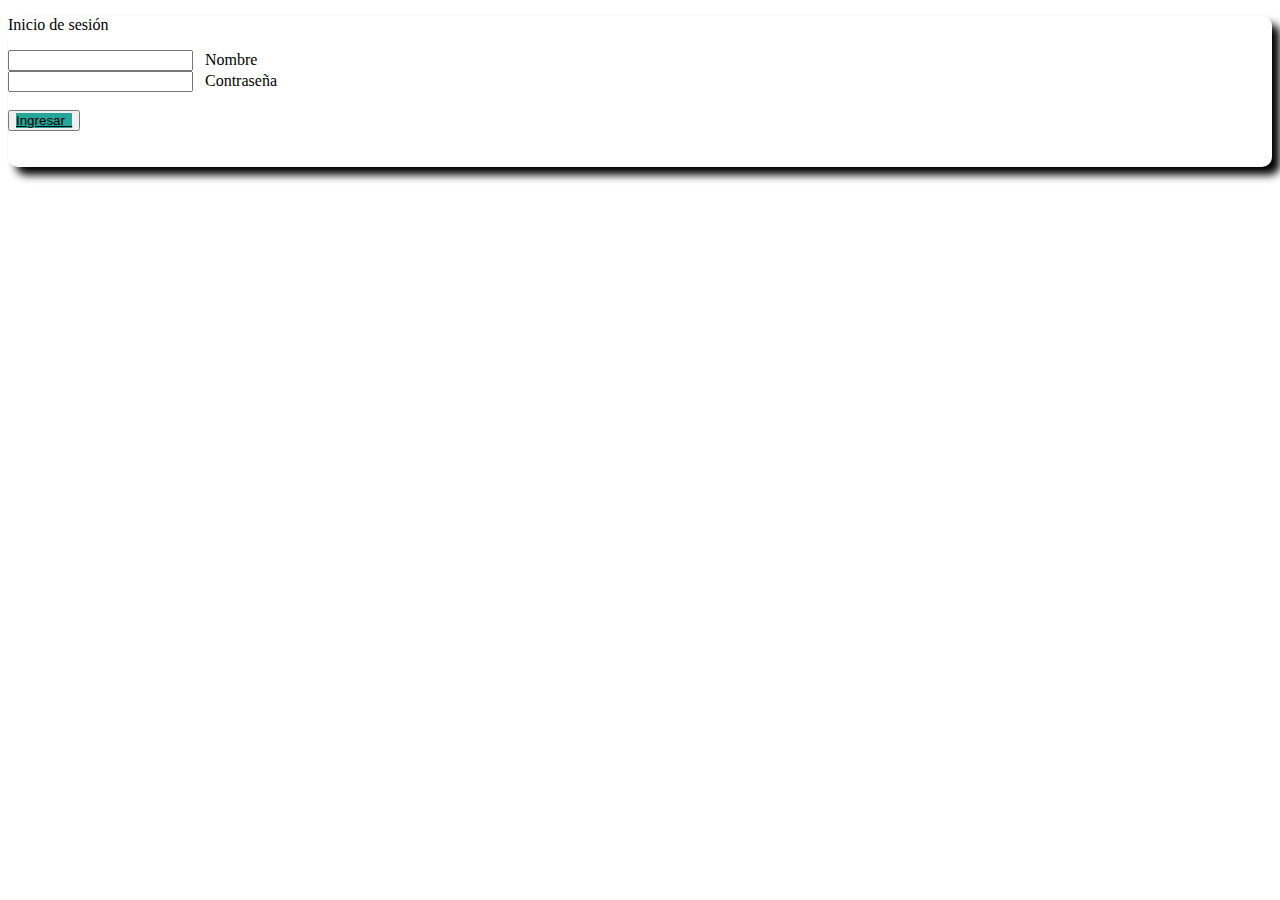
==== index.html @ 171d0eb5 "inicio de aurelis 2.0" ====
<!doctype html>
<html lang="es">
  <head>
    <meta charset="utf-8">
    <title>Inicio</title>
    <meta name="description" content="">
    <meta name="viewport" content="width=device-width, initial-scale=1.0">
    <!-- CSS PERSONALIZADO -->
    <link rel="stylesheet" href="css/style.css">
    <!-- Materialize CSS -->
	  <link rel="stylesheet" href="css/materialize.min.css">
     <!-- Material Design Iconic Font CSS -->
	  <link rel="stylesheet" href="css/material-design-iconic-font.min.css">
  </head>
  <body class="font-cover" id="login">

    <div class="header">
    </div>

    <div class="container">
      <div class="container-login center-align " style="border-radius: 10px; box-shadow: 8px 8px 8px black;">
          <div style="margin:15px 0;">
              <i class="zmdi zmdi-account-circle zmdi-hc-5x"></i>
              <p>Inicio de sesión</p>
          </div>
          <form ng-submit="submit()" novalidate>
              <div class="input-field">
                  <input ng-model="username" id="UserName" type="text" class="validate" value="">
                  <label for="UserName"><i class="zmdi zmdi-account"></i>&nbsp; Nombre</label>
              </div>
              <div class="input-field col s12">
                  <input ng-model="password" id="Password" type="password" class="validate" value="">
                  <label for="Password"><i class="zmdi zmdi-lock"></i>&nbsp; Contraseña</label>
              </div>
          
          <br>
          <button class="btn btn-primary waves-effect waves-light"> 
            <a id="login" href="vistas/aurelis.html" style="background: #26a69a; color: black;">Ingresar &nbsp; 
              <i class="zmdi zmdi-mail-send"></i>
            </a>
          </button>
          </form>
          <br><br>

    </div>

    <div class="footer">
    </div>

</body>
</html>
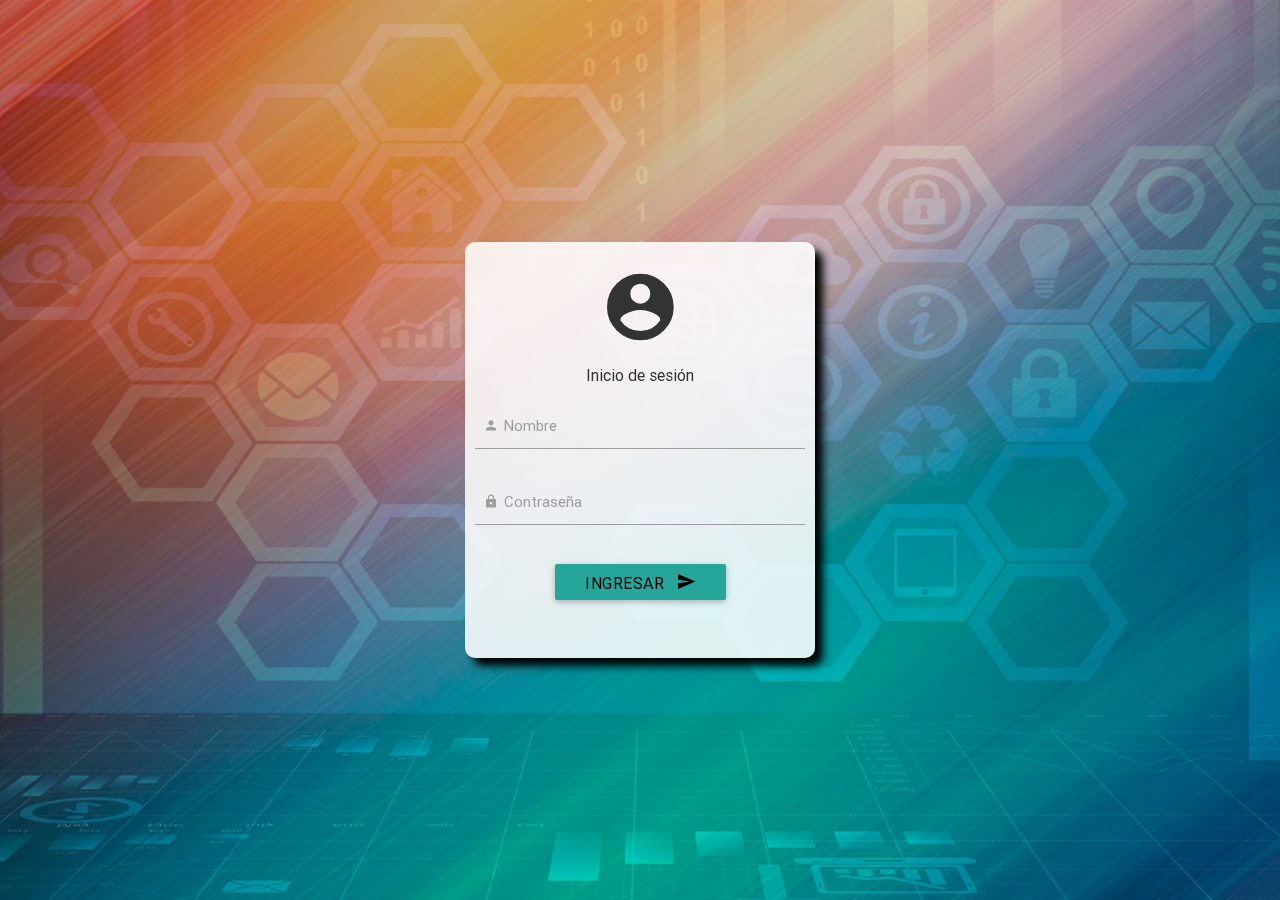
==== commit bafb081c: "anexo de css de materialize, material desing y style (index.html)" ====
--- a/index.html
+++ b/index.html
@@ -1,6 +1,6 @@
 <!doctype html>
 <html lang="es">
-  <head>
+<head>
     <meta charset="utf-8">
     <title>Inicio</title>
     <meta name="description" content="">
@@ -8,11 +8,11 @@
     <!-- CSS PERSONALIZADO -->
     <link rel="stylesheet" href="css/style.css">
     <!-- Materialize CSS -->
-	  <link rel="stylesheet" href="css/materialize.min.css">
-     <!-- Material Design Iconic Font CSS -->
-	  <link rel="stylesheet" href="css/material-design-iconic-font.min.css">
-  </head>
-  <body class="font-cover" id="login">
+    <link rel="stylesheet" href="css/materialize.min.css">
+    <!-- Material Design Iconic Font CSS -->
+    <link rel="stylesheet" href="css/material-design-iconic-font.min.css">
+</head>
+  <body class="font-cover" id="login" style="background-image: url('img/MaterialFontLogin.jpg')">
 
     <div class="header">
     </div>
@@ -23,13 +23,13 @@
               <i class="zmdi zmdi-account-circle zmdi-hc-5x"></i>
               <p>Inicio de sesión</p>
           </div>
-          <form ng-submit="submit()" novalidate>
+          <form submit="submit()" novalidate>
               <div class="input-field">
-                  <input ng-model="username" id="UserName" type="text" class="validate" value="">
+                  <input id="UserName" type="text" class="validate" value="">
                   <label for="UserName"><i class="zmdi zmdi-account"></i>&nbsp; Nombre</label>
               </div>
               <div class="input-field col s12">
-                  <input ng-model="password" id="Password" type="password" class="validate" value="">
+                  <input id="Password" type="password" class="validate" value="">
                   <label for="Password"><i class="zmdi zmdi-lock"></i>&nbsp; Contraseña</label>
               </div>
           
--- a/css/style.css
+++ b/css/style.css
@@ -0,0 +1,705 @@
+/*///////////////////////// Estilos generales /////////////////////////*/
+
+body, html{
+	margin: 0;
+	padding: 0;
+	position: relative;
+	font-size: 16px;
+    width: 100%;
+    height: 100%;
+   /* color: #333;*/
+}
+.alinear-buttons{
+    display: inherit;
+}
+
+.full-width{
+    margin: 0;
+    padding: 0;
+    width: 100%;
+}
+.center-box{
+    margin:0 auto;
+}
+.font-cover{
+    background-size: cover;
+    background-repeat: no-repeat;
+    background-attachment: fixed;
+    background-position: center center;
+    background-color: #F5F5F5;
+}
+/*====== Backgrouns color*/
+.bg-primary {
+    background-color: #2e6da4 !important;
+}
+.bg-success {
+    background-color: #3f903f !important;
+}
+.bg-danger {
+    background-color: #d9534f !important;
+}
+.bg-info {
+    background-color: #5bc0de !important;
+}
+.NavLateral,
+.ContentPage{
+    position: absolute;
+    top: 0;
+    height: 100%;
+}
+/*====== Navegación lateral*/
+.NavLateral{
+    left: 0;
+    width: 20%;
+    height: 95%;
+}
+.NavLateral-content{
+    height: 100%;
+    position: absolute;
+    z-index: 10;
+    background-color: rgb(33,33,33);
+    color: #C7C5C7;
+}
+.NavLateral-title{
+    height: 50px;
+    line-height: 50px;
+    color: #fff;
+    background-color: rgb(255, 69, 0);
+	text-shadow: 1px 2px #999;
+    font-size: 20px;
+}
+.NavLateral-title-btn{
+    opacity: 0;
+}
+.NavLateral-logo{
+    padding: 40px 0;
+    color: #fff;
+    background-color: rgb(38,50,56);
+}
+.NavLateral-logo img{
+    width: 55%;
+    height: auto;
+    display: block;
+    border-radius: 50%;
+    margin-bottom: 10px;
+    border: 3px solid rgb(255, 215, 0);
+}
+.NavLateralDivider{
+    height: 0 !important;
+    width: 100% !important;
+    background-color: transparent;
+    border: none;
+    border-top: 1px solid rgba(0,0,0,0.9);
+    border-bottom:1px solid rgba(255,255,255,0.08);
+    margin: 0 auto !important;
+}
+.NavLateral-Nav ul li{
+    height: auto;
+    margin: 0;
+    padding: 0;
+}
+.NavLateral-Nav ul li a{
+    height: 40px;
+    line-height: 38px;
+    width: 100%;
+    font-size: 15px;
+    padding-left: 9px;
+    display: block;
+    color: #C7C5C7;
+    transition: all .3s ease-in-out;
+}
+.NavLateral-Nav ul li a i{
+    font-size: 18px;
+}
+.NavLateral-Nav ul li a:hover{
+    color: #FFF;
+    background-color: rgb(45,45,45);
+}
+.NavLateral-CaretDown{
+    float: right;
+    line-height: 45px;
+    margin-right: 9px;
+    font-size: 20px !important;
+}
+.NavLateral-CaretDownRotate{
+    transform: rotate(-180deg);
+}
+.NavLateral-Nav > ul > li > ul{
+    background-color: rgb(38,50,56);
+    display: none;
+}
+.NavLateral-Nav > ul > li > ul > li > a{
+    padding-left: 19px;
+}
+/*====== Contenido de página*/
+.ContentPage{
+    right: 0%;
+    width: 80%;
+    background-color: #fff;
+}
+.ContentPage-Nav{
+    height: 50px;
+    background-color: rgb(33,33,33);
+    position: relative;
+}
+.ContentPage-Nav ul{
+    height: 50px;
+    padding-right: 9px;
+    position: relative;
+}
+.ContentPage-Nav ul li{
+    height: 50px;
+    float: right;
+    min-width: 50px;
+    color: #C7C5C7;
+    position: relative;
+    line-height: 50px;
+}
+.ContentPage-Nav ul li a{
+    height: 50px;
+    width: 50px;
+    line-height: 50px;
+    display: block;
+    text-align: center;
+    color: #C7C5C7;
+    font-size: 25px;
+    position: relative;
+}
+.ContentPage-Nav ul li a:hover{
+    color: #FFF;
+}
+.ContentPage-Nav ul li a:active,
+.ContentPage-Nav ul li a:focus{
+    outline: none;
+}
+.ContentPage-Nav ul li figure{
+    margin: 0;
+    padding: 0 5px;
+}
+.ContentPage-Nav ul li figure img{
+    width: 40px;
+    height: 40px;
+    margin-top: 5px;
+}
+.ContentPage-Nav-indicator{
+    position: absolute;
+    top: 6px;
+    right: 8px;
+    font-size: 11px;
+    text-align: center;
+    width: 17px;
+    height: 17px;
+    line-height: 17px;
+    border-radius: 50%;
+    color: #fff;
+    border: 1px solid rgb(33,33,33);
+}
+.btn-MobileMenu{
+    float: left !important;
+    pointer-events: none;
+    opacity: 0;
+}
+/*====== Area de notificacion*/
+.NotificationArea{
+    position: fixed;
+    background-color: #fff;
+    height: 100%;
+    width: 300px;
+    top: 0;
+    right: -300px;
+    z-index: 999;
+    transition: all .3s ease-in-out;
+}
+.NotificationArea-title{
+    height: 40px;
+    line-height: 40px;
+    border-bottom: 1px solid #E1E1E1;
+}
+.NotificationArea-title i{
+    position: absolute;
+    top: 0;
+    right: 0;
+    height: 40px;
+    width: 40px;
+    line-height: 40px;
+    font-size: 25px;
+    cursor: pointer;
+}
+.Notification,
+.Notification-icon,
+.Notification-text{
+    margin: 0;
+    padding: 0;
+    height: 84px;
+}
+.Notification{
+    position: relative;
+    display: block;
+    width: 100%;
+    border-top: 1px solid #f3f3f3;
+    color: #2b2b2c;
+    font-size: 14px;
+}
+.Notification small{
+    color: #BDBDBD;
+}
+.Notification-icon,
+.Notification-text{
+    position: absolute;
+    top: 0;
+}
+.Notification-icon{
+    width: 70px;
+    left: 0;
+}
+.Notification-icon i{
+    height: 50px;
+    width: 50px;
+    line-height: 50px;
+    margin-left: 10px;
+    margin-top: 17px;
+    text-align: center;
+    font-size: 20px;
+    color: #fff;
+    background-color: #D9534F;
+    border-radius: 50%;
+}
+.Notification-icon i.info{
+    background-color: #5BC0DE;
+}
+.Notification-icon i.info{
+    background-color: #5BC0DE;
+}
+.Notification-text{
+    width: 230px;
+    right: 0;
+}
+.NotificationArea-show{
+    right: 0;
+}
+/*====== Pie de página*/
+.footer-MaterialDark{
+    background-color: #263238;
+    padding-top: 12px;
+    margin-top: 0px;
+    color: #fff;
+}
+.footer-copyright{
+    height: 50px;
+    line-height: 50px;
+    font-weight: 300;
+
+}
+/*///////////////////////// Estilos login.html /////////////////////////*/
+#login{
+    background-image: url(../assets/img/MaterialFontLogin.jpg);
+}
+
+#fondo2{
+	background-image: url(../assets/img/fondo_2.jpeg);
+}
+.container-login{
+    margin: 0;
+    padding: 10px;
+    width: 350px;
+    background-color: rgba(255,255,255,.87);
+    border-radius: 4px;
+    position: fixed;
+    top: 50%;
+    left: 50%;
+    transform: translate(-50%,-50%);
+    color: #333;
+        /*height: 39%;*/
+}
+.container-login label{
+    color: #333;
+}
+/*///////////////////////// Estilos home.html /////////////////////////*/
+/*====== Tile*/
+.tile,
+.tile-icon,
+.tile-caption,
+.tile-link{
+    margin: 0;
+    padding: 0;
+}
+.tile-icon,
+.tile-caption{
+    height: 110px;
+    position: absolute;
+    top: 0;
+    color: #7683CA;
+}
+.tile{
+    margin: 5px;
+    display: inline-block;
+    width: 300px;
+    height: 150px;
+    background-color: #fff;
+    border: 1px solid rgba(63,81,181,.3);
+    position: relative;
+}
+.tile-icon{
+    left: 0;
+    width: 100px;
+}
+.tile-icon i{
+    height: 100%;
+    width: 110px;
+    line-height: 110px;
+    font-size: 50px;
+}
+.tile-caption{
+    right: 0;
+    width: 200px;
+}
+.tile-caption span{
+    height: 60px;
+    width: 100%;
+    display: block;
+    line-height: 60px;
+    font-size: 35px;
+}
+.tile-caption p{
+    height: 50px;
+    margin: 0;
+    padding: 0;
+}
+.tile-link{
+    color: #fff;
+    background-color: #3F51B5;
+    bottom: 0;
+    left: 0;
+    position: absolute;
+    height: 40px;
+    line-height: 40px;
+    width: 100%;
+    transition: all .3s ease-in-out;
+}
+.tile-link:active,
+.tile-link:focus{
+    outline: none;
+}
+/*====== Timeline*/
+.timeline {
+    position: relative;
+    padding: 20px 0 20px;
+    list-style: none;
+}
+.timeline:before {
+    content: " ";
+    position: absolute;
+    top: 0;
+    bottom: 0;
+    left: 50%;
+    width: 3px;
+    margin-left: -1.5px;
+    background-color: #4DCCC3;
+}
+.timeline > li {
+    position: relative;
+    margin-bottom: 20px;
+}
+.timeline > li:before,
+.timeline > li:after {
+    content: " ";
+    display: table;
+}
+.timeline > li:after {
+    clear: both;
+}
+.timeline > li:before,
+.timeline > li:after {
+    content: " ";
+    display: table;
+}
+.timeline > li:after {
+    clear: both;
+}
+.timeline > li > .timeline-panel {
+    float: left;
+    position: relative;
+    background-color: #fff;
+    width: 44%;
+    padding: 20px;
+    border: 1px solid #d4d4d4;
+    border-radius: 2px;
+    -webkit-box-shadow: 0 1px 6px rgba(0,0,0,0.175);
+    box-shadow: 0 1px 6px rgba(0,0,0,0.175);
+}
+.timeline > li > .timeline-panel:before {
+    content: " ";
+    display: inline-block;
+    position: absolute;
+    top: 26px;
+    right: -15px;
+    border-top: 15px solid transparent;
+    border-right: 0 solid #ccc;
+    border-bottom: 15px solid transparent;
+    border-left: 15px solid #ccc;
+}
+.timeline > li > .timeline-panel:after {
+    content: " ";
+    display: inline-block;
+    position: absolute;
+    top: 27px;
+    right: -14px;
+    border-top: 14px solid transparent;
+    border-right: 0 solid #fff;
+    border-bottom: 14px solid transparent;
+    border-left: 14px solid #fff;
+}
+.timeline > li > .timeline-badge {
+    z-index: 10;
+    position: absolute;
+    top: 16px;
+    left: 50%;
+    width: 50px;
+    height: 50px;
+    margin-left: -25px;
+    border-radius: 50% 50% 50% 50%;
+    text-align: center;
+    font-size: 1.4em;
+    line-height: 50px;
+    color: #fff;
+    background-color: #999999;
+}
+.timeline > li.timeline-inverted > .timeline-panel {
+    float: right;
+}
+.timeline > li.timeline-inverted > .timeline-panel:before {
+    right: auto;
+    left: -15px;
+    border-right-width: 15px;
+    border-left-width: 0;
+}
+.timeline > li.timeline-inverted > .timeline-panel:after {
+    right: auto;
+    left: -14px;
+    border-right-width: 14px;
+    border-left-width: 0;
+}
+.timeline-title {
+    margin-top: 0;
+    color: inherit;
+}
+.timeline-body > p,
+.timeline-body > ul {
+    margin-bottom: 0;
+}
+.timeline-body > p + p {
+    margin-top: 5px;
+}
+/*///////////////////////// MediaQueries /////////////////////////*/
+@media (max-height: 617px){
+/*    .NavLateral {
+        left: 0;
+        width: 20%;
+        height: 96.5% !important;
+    }*/
+}
+
+@media (max-height: 726px){
+/*    .NavLateral {
+        left: 0;
+        width: 20%;
+        height: 97.5% !important;
+    }*/
+}
+
+@media (max-width: 768px){
+/*    .NavLateral {
+        left: 0;
+        width: 20%;
+        height: 92% !important;
+    }*/
+}
+
+@media (max-width: 767px){
+    /*===Timeline*/
+
+/*    tr.active > th{
+        border-radius: 0px;
+    }
+     ul.timeline:before {
+        left: 40px;
+    }
+    ul.timeline > li > .timeline-panel {
+        width: calc(100% - 90px);
+        width: -moz-calc(100% - 90px);
+        width: -webkit-calc(100% - 90px);
+    }
+    ul.timeline > li > .timeline-badge {
+        top: 16px;
+        left: 15px;
+        margin-left: 0;
+    }
+    ul.timeline > li > .timeline-panel {
+        float: right;
+    }
+    ul.timeline > li > .timeline-panel:before {
+        right: auto;
+        left: -15px;
+        border-right-width: 15px;
+        border-left-width: 0;
+    }
+    ul.timeline > li > .timeline-panel:after {
+        right: auto;
+        left: -14px;
+        border-right-width: 14px;
+        border-left-width: 0;
+    }*/
+    /*===Generales*/
+/*    .container-login{
+        width: 300px;
+    }
+    .NavLateral{
+        width: 100%;
+        height: 100%;
+        position: fixed;
+        z-index: 1000;
+        pointer-events: none;
+        opacity: 0;
+    }
+    .NavLateral-title-btn{
+        opacity: 1;
+        cursor: pointer;
+        line-height: 50px;
+        height: 50px;
+        width: 50px;
+        font-size: 25px;
+        position: absolute;
+        top: 0;
+        left: 0;
+    }
+    .NavLateral-FontMenu{
+        height: 100%;
+        position: absolute;
+        z-index: 7;
+        background-color: rgba(0,0,0,0.5);
+    }
+    .NavLateral-content{
+        width: 320px;
+        position: absolute;
+        z-index: 9;
+        top: 0;
+        left: 0;
+    }
+    .ContentPage{
+        width: 100%;
+    }
+    .ContentPage-Nav ul li{
+        min-width: 40px;
+    }
+    .ContentPage-Nav ul li a{
+        width: 40px;
+    }
+    .btn-MobileMenu{
+        pointer-events: auto;
+        opacity: 1;
+    }
+    .Show-menu{
+        pointer-events: auto !important;
+        opacity: 1 !important;
+    }*/
+}
+
+@media (min-width: 768px) and (max-width: 991px) {
+/*    .NavLateral{
+        width: 30%;
+    }
+    .ContentPage{
+        width: 70%;
+    }*/
+}
+
+@media (min-width: 992px) and (max-width: 1199px) {
+/*    .NavLateral{
+        width: 25%;
+    }
+    .ContentPage{
+        width: 75%;
+    }*/
+}
+
+/*.tamanno{
+	margin: 0;
+	padding: 0;
+	position: relative;
+	font-size: 16px;
+    width: 100%;
+    height: 90%;
+    color: #333;
+}*/
+
+
+@media (min-width: 768px) and (max-width:1366px) {
+    /*.NavLateral{
+        width: 20%;
+        height: 91.5% !important;
+        font-size: 14px;
+    }
+    .NavLateral-title {
+        height: 40px;
+        font-size: 20px;
+    }
+    .ContentPage-Nav {
+        height: 42px;
+    }
+    .ContentPage-Nav ul li figure img {
+        margin-top: -8px;
+    }
+    .ContentPage-Nav ul li a {
+        margin-top: -2px;
+    }
+    .ContentPage{
+        width: 50%;
+        height: 100%;
+    }
+    .tamanno{
+        height: 85.2%;
+    }
+    thead, tbody{
+        font-size: 12px !important;
+    }
+    h3{
+        font-size: 18px !important;
+    }
+    h2{
+        font-size: 12px !important;
+    }
+    .a{
+        font-size: 12px !important;
+    }
+    .subir {
+        margin-top: -8%;
+    }
+    .select {
+        font-size: 12px;
+    }
+    input {
+        font-size: 12px !important;
+    }
+    .input-field label {
+        font-size: 12px !important;
+    }*/
+
+}
+
+
+@media (min-width: 1024px) and (max-width:1280px) {
+    /*.NavLateral{
+        width: 20%;
+        height: 94% !important;
+    }
+    .ContentPage{
+        width: 80%;
+        height: 100%;
+    }
+    .tamanno{
+        height: 89.3%;
+    }
+    thead, tbody{
+        font-size: 12px !important;
+    }*/
+}
--- a/css/material-design-iconic-font.min.css
+++ b/css/material-design-iconic-font.min.css
@@ -0,0 +1 @@
+@font-face{font-family:Material-Design-Iconic-Font;src:url(../fonts/Material-Design-Iconic-Font.woff2?v=2.2.0) format('woff2'),url(../fonts/Material-Design-Iconic-Font.woff?v=2.2.0) format('woff'),url(../fonts/Material-Design-Iconic-Font.ttf?v=2.2.0) format('truetype')}.zmdi{display:inline-block;font:normal normal normal 14px/1 'Material-Design-Iconic-Font';font-size:inherit;text-rendering:auto;-webkit-font-smoothing:antialiased;-moz-osx-font-smoothing:grayscale}.zmdi-hc-lg{font-size:1.33333333em;line-height:.75em;vertical-align:-15%}.zmdi-hc-2x{font-size:2em}.zmdi-hc-3x{font-size:3em}.zmdi-hc-4x{font-size:4em}.zmdi-hc-5x{font-size:5em}.zmdi-hc-fw{width:1.28571429em;text-align:center}.zmdi-hc-ul{padding-left:0;margin-left:2.14285714em;list-style-type:none}.zmdi-hc-ul>li{position:relative}.zmdi-hc-li{position:absolute;left:-2.14285714em;width:2.14285714em;top:.14285714em;text-align:center}.zmdi-hc-li.zmdi-hc-lg{left:-1.85714286em}.zmdi-hc-border{padding:.1em .25em;border:solid .1em #9e9e9e;border-radius:2px}.zmdi-hc-border-circle{padding:.1em .25em;border:solid .1em #9e9e9e;border-radius:50%}.zmdi.pull-left{float:left;margin-right:.15em}.zmdi.pull-right{float:right;margin-left:.15em}.zmdi-hc-spin{-webkit-animation:zmdi-spin 1.5s infinite linear;animation:zmdi-spin 1.5s infinite linear}.zmdi-hc-spin-reverse{-webkit-animation:zmdi-spin-reverse 1.5s infinite linear;animation:zmdi-spin-reverse 1.5s infinite linear}@-webkit-keyframes zmdi-spin{0%{-webkit-transform:rotate(0deg);transform:rotate(0deg)}100%{-webkit-transform:rotate(359deg);transform:rotate(359deg)}}@keyframes zmdi-spin{0%{-webkit-transform:rotate(0deg);transform:rotate(0deg)}100%{-webkit-transform:rotate(359deg);transform:rotate(359deg)}}@-webkit-keyframes zmdi-spin-reverse{0%{-webkit-transform:rotate(0deg);transform:rotate(0deg)}100%{-webkit-transform:rotate(-359deg);transform:rotate(-359deg)}}@keyframes zmdi-spin-reverse{0%{-webkit-transform:rotate(0deg);transform:rotate(0deg)}100%{-webkit-transform:rotate(-359deg);transform:rotate(-359deg)}}.zmdi-hc-rotate-90{-webkit-transform:rotate(90deg);-ms-transform:rotate(90deg);transform:rotate(90deg)}.zmdi-hc-rotate-180{-webkit-transform:rotate(180deg);-ms-transform:rotate(180deg);transform:rotate(180deg)}.zmdi-hc-rotate-270{-webkit-transform:rotate(270deg);-ms-transform:rotate(270deg);transform:rotate(270deg)}.zmdi-hc-flip-horizontal{-webkit-transform:scale(-1,1);-ms-transform:scale(-1,1);transform:scale(-1,1)}.zmdi-hc-flip-vertical{-webkit-transform:scale(1,-1);-ms-transform:scale(1,-1);transform:scale(1,-1)}.zmdi-hc-stack{position:relative;display:inline-block;width:2em;height:2em;line-height:2em;vertical-align:middle}.zmdi-hc-stack-1x,.zmdi-hc-stack-2x{position:absolute;left:0;width:100%;text-align:center}.zmdi-hc-stack-1x{line-height:inherit}.zmdi-hc-stack-2x{font-size:2em}.zmdi-hc-inverse{color:#fff}.zmdi-3d-rotation:before{content:'\f101'}.zmdi-airplane-off:before{content:'\f102'}.zmdi-airplane:before{content:'\f103'}.zmdi-album:before{content:'\f104'}.zmdi-archive:before{content:'\f105'}.zmdi-assignment-account:before{content:'\f106'}.zmdi-assignment-alert:before{content:'\f107'}.zmdi-assignment-check:before{content:'\f108'}.zmdi-assignment-o:before{content:'\f109'}.zmdi-assignment-return:before{content:'\f10a'}.zmdi-assignment-returned:before{content:'\f10b'}.zmdi-assignment:before{content:'\f10c'}.zmdi-attachment-alt:before{content:'\f10d'}.zmdi-attachment:before{content:'\f10e'}.zmdi-audio:before{content:'\f10f'}.zmdi-badge-check:before{content:'\f110'}.zmdi-balance-wallet:before{content:'\f111'}.zmdi-balance:before{content:'\f112'}.zmdi-battery-alert:before{content:'\f113'}.zmdi-battery-flash:before{content:'\f114'}.zmdi-battery-unknown:before{content:'\f115'}.zmdi-battery:before{content:'\f116'}.zmdi-bike:before{content:'\f117'}.zmdi-block-alt:before{content:'\f118'}.zmdi-block:before{content:'\f119'}.zmdi-boat:before{content:'\f11a'}.zmdi-book-image:before{content:'\f11b'}.zmdi-book:before{content:'\f11c'}.zmdi-bookmark-outline:before{content:'\f11d'}.zmdi-bookmark:before{content:'\f11e'}.zmdi-brush:before{content:'\f11f'}.zmdi-bug:before{content:'\f120'}.zmdi-bus:before{content:'\f121'}.zmdi-cake:before{content:'\f122'}.zmdi-car-taxi:before{content:'\f123'}.zmdi-car-wash:before{content:'\f124'}.zmdi-car:before{content:'\f125'}.zmdi-card-giftcard:before{content:'\f126'}.zmdi-card-membership:before{content:'\f127'}.zmdi-card-travel:before{content:'\f128'}.zmdi-card:before{content:'\f129'}.zmdi-case-check:before{content:'\f12a'}.zmdi-case-download:before{content:'\f12b'}.zmdi-case-play:before{content:'\f12c'}.zmdi-case:before{content:'\f12d'}.zmdi-cast-connected:before{content:'\f12e'}.zmdi-cast:before{content:'\f12f'}.zmdi-chart-donut:before{content:'\f130'}.zmdi-chart:before{content:'\f131'}.zmdi-city-alt:before{content:'\f132'}.zmdi-city:before{content:'\f133'}.zmdi-close-circle-o:before{content:'\f134'}.zmdi-close-circle:before{content:'\f135'}.zmdi-close:before{content:'\f136'}.zmdi-cocktail:before{content:'\f137'}.zmdi-code-setting:before{content:'\f138'}.zmdi-code-smartphone:before{content:'\f139'}.zmdi-code:before{content:'\f13a'}.zmdi-coffee:before{content:'\f13b'}.zmdi-collection-bookmark:before{content:'\f13c'}.zmdi-collection-case-play:before{content:'\f13d'}.zmdi-collection-folder-image:before{content:'\f13e'}.zmdi-collection-image-o:before{content:'\f13f'}.zmdi-collection-image:before{content:'\f140'}.zmdi-collection-item-1:before{content:'\f141'}.zmdi-collection-item-2:before{content:'\f142'}.zmdi-collection-item-3:before{content:'\f143'}.zmdi-collection-item-4:before{content:'\f144'}.zmdi-collection-item-5:before{content:'\f145'}.zmdi-collection-item-6:before{content:'\f146'}.zmdi-collection-item-7:before{content:'\f147'}.zmdi-collection-item-8:before{content:'\f148'}.zmdi-collection-item-9-plus:before{content:'\f149'}.zmdi-collection-item-9:before{content:'\f14a'}.zmdi-collection-item:before{content:'\f14b'}.zmdi-collection-music:before{content:'\f14c'}.zmdi-collection-pdf:before{content:'\f14d'}.zmdi-collection-plus:before{content:'\f14e'}.zmdi-collection-speaker:before{content:'\f14f'}.zmdi-collection-text:before{content:'\f150'}.zmdi-collection-video:before{content:'\f151'}.zmdi-compass:before{content:'\f152'}.zmdi-cutlery:before{content:'\f153'}.zmdi-delete:before{content:'\f154'}.zmdi-dialpad:before{content:'\f155'}.zmdi-dns:before{content:'\f156'}.zmdi-drink:before{content:'\f157'}.zmdi-edit:before{content:'\f158'}.zmdi-email-open:before{content:'\f159'}.zmdi-email:before{content:'\f15a'}.zmdi-eye-off:before{content:'\f15b'}.zmdi-eye:before{content:'\f15c'}.zmdi-eyedropper:before{content:'\f15d'}.zmdi-favorite-outline:before{content:'\f15e'}.zmdi-favorite:before{content:'\f15f'}.zmdi-filter-list:before{content:'\f160'}.zmdi-fire:before{content:'\f161'}.zmdi-flag:before{content:'\f162'}.zmdi-flare:before{content:'\f163'}.zmdi-flash-auto:before{content:'\f164'}.zmdi-flash-off:before{content:'\f165'}.zmdi-flash:before{content:'\f166'}.zmdi-flip:before{content:'\f167'}.zmdi-flower-alt:before{content:'\f168'}.zmdi-flower:before{content:'\f169'}.zmdi-font:before{content:'\f16a'}.zmdi-fullscreen-alt:before{content:'\f16b'}.zmdi-fullscreen-exit:before{content:'\f16c'}.zmdi-fullscreen:before{content:'\f16d'}.zmdi-functions:before{content:'\f16e'}.zmdi-gas-station:before{content:'\f16f'}.zmdi-gesture:before{content:'\f170'}.zmdi-globe-alt:before{content:'\f171'}.zmdi-globe-lock:before{content:'\f172'}.zmdi-globe:before{content:'\f173'}.zmdi-graduation-cap:before{content:'\f174'}.zmdi-home:before{content:'\f175'}.zmdi-hospital-alt:before{content:'\f176'}.zmdi-hospital:before{content:'\f177'}.zmdi-hotel:before{content:'\f178'}.zmdi-hourglass-alt:before{content:'\f179'}.zmdi-hourglass-outline:before{content:'\f17a'}.zmdi-hourglass:before{content:'\f17b'}.zmdi-http:before{content:'\f17c'}.zmdi-image-alt:before{content:'\f17d'}.zmdi-image-o:before{content:'\f17e'}.zmdi-image:before{content:'\f17f'}.zmdi-inbox:before{content:'\f180'}.zmdi-invert-colors-off:before{content:'\f181'}.zmdi-invert-colors:before{content:'\f182'}.zmdi-key:before{content:'\f183'}.zmdi-label-alt-outline:before{content:'\f184'}.zmdi-label-alt:before{content:'\f185'}.zmdi-label-heart:before{content:'\f186'}.zmdi-label:before{content:'\f187'}.zmdi-labels:before{content:'\f188'}.zmdi-lamp:before{content:'\f189'}.zmdi-landscape:before{content:'\f18a'}.zmdi-layers-off:before{content:'\f18b'}.zmdi-layers:before{content:'\f18c'}.zmdi-library:before{content:'\f18d'}.zmdi-link:before{content:'\f18e'}.zmdi-lock-open:before{content:'\f18f'}.zmdi-lock-outline:before{content:'\f190'}.zmdi-lock:before{content:'\f191'}.zmdi-mail-reply-all:before{content:'\f192'}.zmdi-mail-reply:before{content:'\f193'}.zmdi-mail-send:before{content:'\f194'}.zmdi-mall:before{content:'\f195'}.zmdi-map:before{content:'\f196'}.zmdi-menu:before{content:'\f197'}.zmdi-money-box:before{content:'\f198'}.zmdi-money-off:before{content:'\f199'}.zmdi-money:before{content:'\f19a'}.zmdi-more-vert:before{content:'\f19b'}.zmdi-more:before{content:'\f19c'}.zmdi-movie-alt:before{content:'\f19d'}.zmdi-movie:before{content:'\f19e'}.zmdi-nature-people:before{content:'\f19f'}.zmdi-nature:before{content:'\f1a0'}.zmdi-navigation:before{content:'\f1a1'}.zmdi-open-in-browser:before{content:'\f1a2'}.zmdi-open-in-new:before{content:'\f1a3'}.zmdi-palette:before{content:'\f1a4'}.zmdi-parking:before{content:'\f1a5'}.zmdi-pin-account:before{content:'\f1a6'}.zmdi-pin-assistant:before{content:'\f1a7'}.zmdi-pin-drop:before{content:'\f1a8'}.zmdi-pin-help:before{content:'\f1a9'}.zmdi-pin-off:before{content:'\f1aa'}.zmdi-pin:before{content:'\f1ab'}.zmdi-pizza:before{content:'\f1ac'}.zmdi-plaster:before{content:'\f1ad'}.zmdi-power-setting:before{content:'\f1ae'}.zmdi-power:before{content:'\f1af'}.zmdi-print:before{content:'\f1b0'}.zmdi-puzzle-piece:before{content:'\f1b1'}.zmdi-quote:before{content:'\f1b2'}.zmdi-railway:before{content:'\f1b3'}.zmdi-receipt:before{content:'\f1b4'}.zmdi-refresh-alt:before{content:'\f1b5'}.zmdi-refresh-sync-alert:before{content:'\f1b6'}.zmdi-refresh-sync-off:before{content:'\f1b7'}.zmdi-refresh-sync:before{content:'\f1b8'}.zmdi-refresh:before{content:'\f1b9'}.zmdi-roller:before{content:'\f1ba'}.zmdi-ruler:before{content:'\f1bb'}.zmdi-scissors:before{content:'\f1bc'}.zmdi-screen-rotation-lock:before{content:'\f1bd'}.zmdi-screen-rotation:before{content:'\f1be'}.zmdi-search-for:before{content:'\f1bf'}.zmdi-search-in-file:before{content:'\f1c0'}.zmdi-search-in-page:before{content:'\f1c1'}.zmdi-search-replace:before{content:'\f1c2'}.zmdi-search:before{content:'\f1c3'}.zmdi-seat:before{content:'\f1c4'}.zmdi-settings-square:before{content:'\f1c5'}.zmdi-settings:before{content:'\f1c6'}.zmdi-shield-check:before{content:'\f1c7'}.zmdi-shield-security:before{content:'\f1c8'}.zmdi-shopping-basket:before{content:'\f1c9'}.zmdi-shopping-cart-plus:before{content:'\f1ca'}.zmdi-shopping-cart:before{content:'\f1cb'}.zmdi-sign-in:before{content:'\f1cc'}.zmdi-sort-amount-asc:before{content:'\f1cd'}.zmdi-sort-amount-desc:before{content:'\f1ce'}.zmdi-sort-asc:before{content:'\f1cf'}.zmdi-sort-desc:before{content:'\f1d0'}.zmdi-spellcheck:before{content:'\f1d1'}.zmdi-storage:before{content:'\f1d2'}.zmdi-store-24:before{content:'\f1d3'}.zmdi-store:before{content:'\f1d4'}.zmdi-subway:before{content:'\f1d5'}.zmdi-sun:before{content:'\f1d6'}.zmdi-tab-unselected:before{content:'\f1d7'}.zmdi-tab:before{content:'\f1d8'}.zmdi-tag-close:before{content:'\f1d9'}.zmdi-tag-more:before{content:'\f1da'}.zmdi-tag:before{content:'\f1db'}.zmdi-thumb-down:before{content:'\f1dc'}.zmdi-thumb-up-down:before{content:'\f1dd'}.zmdi-thumb-up:before{content:'\f1de'}.zmdi-ticket-star:before{content:'\f1df'}.zmdi-toll:before{content:'\f1e0'}.zmdi-toys:before{content:'\f1e1'}.zmdi-traffic:before{content:'\f1e2'}.zmdi-translate:before{content:'\f1e3'}.zmdi-triangle-down:before{content:'\f1e4'}.zmdi-triangle-up:before{content:'\f1e5'}.zmdi-truck:before{content:'\f1e6'}.zmdi-turning-sign:before{content:'\f1e7'}.zmdi-wallpaper:before{content:'\f1e8'}.zmdi-washing-machine:before{content:'\f1e9'}.zmdi-window-maximize:before{content:'\f1ea'}.zmdi-window-minimize:before{content:'\f1eb'}.zmdi-window-restore:before{content:'\f1ec'}.zmdi-wrench:before{content:'\f1ed'}.zmdi-zoom-in:before{content:'\f1ee'}.zmdi-zoom-out:before{content:'\f1ef'}.zmdi-alert-circle-o:before{content:'\f1f0'}.zmdi-alert-circle:before{content:'\f1f1'}.zmdi-alert-octagon:before{content:'\f1f2'}.zmdi-alert-polygon:before{content:'\f1f3'}.zmdi-alert-triangle:before{content:'\f1f4'}.zmdi-help-outline:before{content:'\f1f5'}.zmdi-help:before{content:'\f1f6'}.zmdi-info-outline:before{content:'\f1f7'}.zmdi-info:before{content:'\f1f8'}.zmdi-notifications-active:before{content:'\f1f9'}.zmdi-notifications-add:before{content:'\f1fa'}.zmdi-notifications-none:before{content:'\f1fb'}.zmdi-notifications-off:before{content:'\f1fc'}.zmdi-notifications-paused:before{content:'\f1fd'}.zmdi-notifications:before{content:'\f1fe'}.zmdi-account-add:before{content:'\f1ff'}.zmdi-account-box-mail:before{content:'\f200'}.zmdi-account-box-o:before{content:'\f201'}.zmdi-account-box-phone:before{content:'\f202'}.zmdi-account-box:before{content:'\f203'}.zmdi-account-calendar:before{content:'\f204'}.zmdi-account-circle:before{content:'\f205'}.zmdi-account-o:before{content:'\f206'}.zmdi-account:before{content:'\f207'}.zmdi-accounts-add:before{content:'\f208'}.zmdi-accounts-alt:before{content:'\f209'}.zmdi-accounts-list-alt:before{content:'\f20a'}.zmdi-accounts-list:before{content:'\f20b'}.zmdi-accounts-outline:before{content:'\f20c'}.zmdi-accounts:before{content:'\f20d'}.zmdi-face:before{content:'\f20e'}.zmdi-female:before{content:'\f20f'}.zmdi-male-alt:before{content:'\f210'}.zmdi-male-female:before{content:'\f211'}.zmdi-male:before{content:'\f212'}.zmdi-mood-bad:before{content:'\f213'}.zmdi-mood:before{content:'\f214'}.zmdi-run:before{content:'\f215'}.zmdi-walk:before{content:'\f216'}.zmdi-cloud-box:before{content:'\f217'}.zmdi-cloud-circle:before{content:'\f218'}.zmdi-cloud-done:before{content:'\f219'}.zmdi-cloud-download:before{content:'\f21a'}.zmdi-cloud-off:before{content:'\f21b'}.zmdi-cloud-outline-alt:before{content:'\f21c'}.zmdi-cloud-outline:before{content:'\f21d'}.zmdi-cloud-upload:before{content:'\f21e'}.zmdi-cloud:before{content:'\f21f'}.zmdi-download:before{content:'\f220'}.zmdi-file-plus:before{content:'\f221'}.zmdi-file-text:before{content:'\f222'}.zmdi-file:before{content:'\f223'}.zmdi-folder-outline:before{content:'\f224'}.zmdi-folder-person:before{content:'\f225'}.zmdi-folder-star-alt:before{content:'\f226'}.zmdi-folder-star:before{content:'\f227'}.zmdi-folder:before{content:'\f228'}.zmdi-gif:before{content:'\f229'}.zmdi-upload:before{content:'\f22a'}.zmdi-border-all:before{content:'\f22b'}.zmdi-border-bottom:before{content:'\f22c'}.zmdi-border-clear:before{content:'\f22d'}.zmdi-border-color:before{content:'\f22e'}.zmdi-border-horizontal:before{content:'\f22f'}.zmdi-border-inner:before{content:'\f230'}.zmdi-border-left:before{content:'\f231'}.zmdi-border-outer:before{content:'\f232'}.zmdi-border-right:before{content:'\f233'}.zmdi-border-style:before{content:'\f234'}.zmdi-border-top:before{content:'\f235'}.zmdi-border-vertical:before{content:'\f236'}.zmdi-copy:before{content:'\f237'}.zmdi-crop:before{content:'\f238'}.zmdi-format-align-center:before{content:'\f239'}.zmdi-format-align-justify:before{content:'\f23a'}.zmdi-format-align-left:before{content:'\f23b'}.zmdi-format-align-right:before{content:'\f23c'}.zmdi-format-bold:before{content:'\f23d'}.zmdi-format-clear-all:before{content:'\f23e'}.zmdi-format-clear:before{content:'\f23f'}.zmdi-format-color-fill:before{content:'\f240'}.zmdi-format-color-reset:before{content:'\f241'}.zmdi-format-color-text:before{content:'\f242'}.zmdi-format-indent-decrease:before{content:'\f243'}.zmdi-format-indent-increase:before{content:'\f244'}.zmdi-format-italic:before{content:'\f245'}.zmdi-format-line-spacing:before{content:'\f246'}.zmdi-format-list-bulleted:before{content:'\f247'}.zmdi-format-list-numbered:before{content:'\f248'}.zmdi-format-ltr:before{content:'\f249'}.zmdi-format-rtl:before{content:'\f24a'}.zmdi-format-size:before{content:'\f24b'}.zmdi-format-strikethrough-s:before{content:'\f24c'}.zmdi-format-strikethrough:before{content:'\f24d'}.zmdi-format-subject:before{content:'\f24e'}.zmdi-format-underlined:before{content:'\f24f'}.zmdi-format-valign-bottom:before{content:'\f250'}.zmdi-format-valign-center:before{content:'\f251'}.zmdi-format-valign-top:before{content:'\f252'}.zmdi-redo:before{content:'\f253'}.zmdi-select-all:before{content:'\f254'}.zmdi-space-bar:before{content:'\f255'}.zmdi-text-format:before{content:'\f256'}.zmdi-transform:before{content:'\f257'}.zmdi-undo:before{content:'\f258'}.zmdi-wrap-text:before{content:'\f259'}.zmdi-comment-alert:before{content:'\f25a'}.zmdi-comment-alt-text:before{content:'\f25b'}.zmdi-comment-alt:before{content:'\f25c'}.zmdi-comment-edit:before{content:'\f25d'}.zmdi-comment-image:before{content:'\f25e'}.zmdi-comment-list:before{content:'\f25f'}.zmdi-comment-more:before{content:'\f260'}.zmdi-comment-outline:before{content:'\f261'}.zmdi-comment-text-alt:before{content:'\f262'}.zmdi-comment-text:before{content:'\f263'}.zmdi-comment-video:before{content:'\f264'}.zmdi-comment:before{content:'\f265'}.zmdi-comments:before{content:'\f266'}.zmdi-check-all:before{content:'\f267'}.zmdi-check-circle-u:before{content:'\f268'}.zmdi-check-circle:before{content:'\f269'}.zmdi-check-square:before{content:'\f26a'}.zmdi-check:before{content:'\f26b'}.zmdi-circle-o:before{content:'\f26c'}.zmdi-circle:before{content:'\f26d'}.zmdi-dot-circle-alt:before{content:'\f26e'}.zmdi-dot-circle:before{content:'\f26f'}.zmdi-minus-circle-outline:before{content:'\f270'}.zmdi-minus-circle:before{content:'\f271'}.zmdi-minus-square:before{content:'\f272'}.zmdi-minus:before{content:'\f273'}.zmdi-plus-circle-o-duplicate:before{content:'\f274'}.zmdi-plus-circle-o:before{content:'\f275'}.zmdi-plus-circle:before{content:'\f276'}.zmdi-plus-square:before{content:'\f277'}.zmdi-plus:before{content:'\f278'}.zmdi-square-o:before{content:'\f279'}.zmdi-star-circle:before{content:'\f27a'}.zmdi-star-half:before{content:'\f27b'}.zmdi-star-outline:before{content:'\f27c'}.zmdi-star:before{content:'\f27d'}.zmdi-bluetooth-connected:before{content:'\f27e'}.zmdi-bluetooth-off:before{content:'\f27f'}.zmdi-bluetooth-search:before{content:'\f280'}.zmdi-bluetooth-setting:before{content:'\f281'}.zmdi-bluetooth:before{content:'\f282'}.zmdi-camera-add:before{content:'\f283'}.zmdi-camera-alt:before{content:'\f284'}.zmdi-camera-bw:before{content:'\f285'}.zmdi-camera-front:before{content:'\f286'}.zmdi-camera-mic:before{content:'\f287'}.zmdi-camera-party-mode:before{content:'\f288'}.zmdi-camera-rear:before{content:'\f289'}.zmdi-camera-roll:before{content:'\f28a'}.zmdi-camera-switch:before{content:'\f28b'}.zmdi-camera:before{content:'\f28c'}.zmdi-card-alert:before{content:'\f28d'}.zmdi-card-off:before{content:'\f28e'}.zmdi-card-sd:before{content:'\f28f'}.zmdi-card-sim:before{content:'\f290'}.zmdi-desktop-mac:before{content:'\f291'}.zmdi-desktop-windows:before{content:'\f292'}.zmdi-device-hub:before{content:'\f293'}.zmdi-devices-off:before{content:'\f294'}.zmdi-devices:before{content:'\f295'}.zmdi-dock:before{content:'\f296'}.zmdi-floppy:before{content:'\f297'}.zmdi-gamepad:before{content:'\f298'}.zmdi-gps-dot:before{content:'\f299'}.zmdi-gps-off:before{content:'\f29a'}.zmdi-gps:before{content:'\f29b'}.zmdi-headset-mic:before{content:'\f29c'}.zmdi-headset:before{content:'\f29d'}.zmdi-input-antenna:before{content:'\f29e'}.zmdi-input-composite:before{content:'\f29f'}.zmdi-input-hdmi:before{content:'\f2a0'}.zmdi-input-power:before{content:'\f2a1'}.zmdi-input-svideo:before{content:'\f2a2'}.zmdi-keyboard-hide:before{content:'\f2a3'}.zmdi-keyboard:before{content:'\f2a4'}.zmdi-laptop-chromebook:before{content:'\f2a5'}.zmdi-laptop-mac:before{content:'\f2a6'}.zmdi-laptop:before{content:'\f2a7'}.zmdi-mic-off:before{content:'\f2a8'}.zmdi-mic-outline:before{content:'\f2a9'}.zmdi-mic-setting:before{content:'\f2aa'}.zmdi-mic:before{content:'\f2ab'}.zmdi-mouse:before{content:'\f2ac'}.zmdi-network-alert:before{content:'\f2ad'}.zmdi-network-locked:before{content:'\f2ae'}.zmdi-network-off:before{content:'\f2af'}.zmdi-network-outline:before{content:'\f2b0'}.zmdi-network-setting:before{content:'\f2b1'}.zmdi-network:before{content:'\f2b2'}.zmdi-phone-bluetooth:before{content:'\f2b3'}.zmdi-phone-end:before{content:'\f2b4'}.zmdi-phone-forwarded:before{content:'\f2b5'}.zmdi-phone-in-talk:before{content:'\f2b6'}.zmdi-phone-locked:before{content:'\f2b7'}.zmdi-phone-missed:before{content:'\f2b8'}.zmdi-phone-msg:before{content:'\f2b9'}.zmdi-phone-paused:before{content:'\f2ba'}.zmdi-phone-ring:before{content:'\f2bb'}.zmdi-phone-setting:before{content:'\f2bc'}.zmdi-phone-sip:before{content:'\f2bd'}.zmdi-phone:before{content:'\f2be'}.zmdi-portable-wifi-changes:before{content:'\f2bf'}.zmdi-portable-wifi-off:before{content:'\f2c0'}.zmdi-portable-wifi:before{content:'\f2c1'}.zmdi-radio:before{content:'\f2c2'}.zmdi-reader:before{content:'\f2c3'}.zmdi-remote-control-alt:before{content:'\f2c4'}.zmdi-remote-control:before{content:'\f2c5'}.zmdi-router:before{content:'\f2c6'}.zmdi-scanner:before{content:'\f2c7'}.zmdi-smartphone-android:before{content:'\f2c8'}.zmdi-smartphone-download:before{content:'\f2c9'}.zmdi-smartphone-erase:before{content:'\f2ca'}.zmdi-smartphone-info:before{content:'\f2cb'}.zmdi-smartphone-iphone:before{content:'\f2cc'}.zmdi-smartphone-landscape-lock:before{content:'\f2cd'}.zmdi-smartphone-landscape:before{content:'\f2ce'}.zmdi-smartphone-lock:before{content:'\f2cf'}.zmdi-smartphone-portrait-lock:before{content:'\f2d0'}.zmdi-smartphone-ring:before{content:'\f2d1'}.zmdi-smartphone-setting:before{content:'\f2d2'}.zmdi-smartphone-setup:before{content:'\f2d3'}.zmdi-smartphone:before{content:'\f2d4'}.zmdi-speaker:before{content:'\f2d5'}.zmdi-tablet-android:before{content:'\f2d6'}.zmdi-tablet-mac:before{content:'\f2d7'}.zmdi-tablet:before{content:'\f2d8'}.zmdi-tv-alt-play:before{content:'\f2d9'}.zmdi-tv-list:before{content:'\f2da'}.zmdi-tv-play:before{content:'\f2db'}.zmdi-tv:before{content:'\f2dc'}.zmdi-usb:before{content:'\f2dd'}.zmdi-videocam-off:before{content:'\f2de'}.zmdi-videocam-switch:before{content:'\f2df'}.zmdi-videocam:before{content:'\f2e0'}.zmdi-watch:before{content:'\f2e1'}.zmdi-wifi-alt-2:before{content:'\f2e2'}.zmdi-wifi-alt:before{content:'\f2e3'}.zmdi-wifi-info:before{content:'\f2e4'}.zmdi-wifi-lock:before{content:'\f2e5'}.zmdi-wifi-off:before{content:'\f2e6'}.zmdi-wifi-outline:before{content:'\f2e7'}.zmdi-wifi:before{content:'\f2e8'}.zmdi-arrow-left-bottom:before{content:'\f2e9'}.zmdi-arrow-left:before{content:'\f2ea'}.zmdi-arrow-merge:before{content:'\f2eb'}.zmdi-arrow-missed:before{content:'\f2ec'}.zmdi-arrow-right-top:before{content:'\f2ed'}.zmdi-arrow-right:before{content:'\f2ee'}.zmdi-arrow-split:before{content:'\f2ef'}.zmdi-arrows:before{content:'\f2f0'}.zmdi-caret-down-circle:before{content:'\f2f1'}.zmdi-caret-down:before{content:'\f2f2'}.zmdi-caret-left-circle:before{content:'\f2f3'}.zmdi-caret-left:before{content:'\f2f4'}.zmdi-caret-right-circle:before{content:'\f2f5'}.zmdi-caret-right:before{content:'\f2f6'}.zmdi-caret-up-circle:before{content:'\f2f7'}.zmdi-caret-up:before{content:'\f2f8'}.zmdi-chevron-down:before{content:'\f2f9'}.zmdi-chevron-left:before{content:'\f2fa'}.zmdi-chevron-right:before{content:'\f2fb'}.zmdi-chevron-up:before{content:'\f2fc'}.zmdi-forward:before{content:'\f2fd'}.zmdi-long-arrow-down:before{content:'\f2fe'}.zmdi-long-arrow-left:before{content:'\f2ff'}.zmdi-long-arrow-return:before{content:'\f300'}.zmdi-long-arrow-right:before{content:'\f301'}.zmdi-long-arrow-tab:before{content:'\f302'}.zmdi-long-arrow-up:before{content:'\f303'}.zmdi-rotate-ccw:before{content:'\f304'}.zmdi-rotate-cw:before{content:'\f305'}.zmdi-rotate-left:before{content:'\f306'}.zmdi-rotate-right:before{content:'\f307'}.zmdi-square-down:before{content:'\f308'}.zmdi-square-right:before{content:'\f309'}.zmdi-swap-alt:before{content:'\f30a'}.zmdi-swap-vertical-circle:before{content:'\f30b'}.zmdi-swap-vertical:before{content:'\f30c'}.zmdi-swap:before{content:'\f30d'}.zmdi-trending-down:before{content:'\f30e'}.zmdi-trending-flat:before{content:'\f30f'}.zmdi-trending-up:before{content:'\f310'}.zmdi-unfold-less:before{content:'\f311'}.zmdi-unfold-more:before{content:'\f312'}.zmdi-apps:before{content:'\f313'}.zmdi-grid-off:before{content:'\f314'}.zmdi-grid:before{content:'\f315'}.zmdi-view-agenda:before{content:'\f316'}.zmdi-view-array:before{content:'\f317'}.zmdi-view-carousel:before{content:'\f318'}.zmdi-view-column:before{content:'\f319'}.zmdi-view-comfy:before{content:'\f31a'}.zmdi-view-compact:before{content:'\f31b'}.zmdi-view-dashboard:before{content:'\f31c'}.zmdi-view-day:before{content:'\f31d'}.zmdi-view-headline:before{content:'\f31e'}.zmdi-view-list-alt:before{content:'\f31f'}.zmdi-view-list:before{content:'\f320'}.zmdi-view-module:before{content:'\f321'}.zmdi-view-quilt:before{content:'\f322'}.zmdi-view-stream:before{content:'\f323'}.zmdi-view-subtitles:before{content:'\f324'}.zmdi-view-toc:before{content:'\f325'}.zmdi-view-web:before{content:'\f326'}.zmdi-view-week:before{content:'\f327'}.zmdi-widgets:before{content:'\f328'}.zmdi-alarm-check:before{content:'\f329'}.zmdi-alarm-off:before{content:'\f32a'}.zmdi-alarm-plus:before{content:'\f32b'}.zmdi-alarm-snooze:before{content:'\f32c'}.zmdi-alarm:before{content:'\f32d'}.zmdi-calendar-alt:before{content:'\f32e'}.zmdi-calendar-check:before{content:'\f32f'}.zmdi-calendar-close:before{content:'\f330'}.zmdi-calendar-note:before{content:'\f331'}.zmdi-calendar:before{content:'\f332'}.zmdi-time-countdown:before{content:'\f333'}.zmdi-time-interval:before{content:'\f334'}.zmdi-time-restore-setting:before{content:'\f335'}.zmdi-time-restore:before{content:'\f336'}.zmdi-time:before{content:'\f337'}.zmdi-timer-off:before{content:'\f338'}.zmdi-timer:before{content:'\f339'}.zmdi-android-alt:before{content:'\f33a'}.zmdi-android:before{content:'\f33b'}.zmdi-apple:before{content:'\f33c'}.zmdi-behance:before{content:'\f33d'}.zmdi-codepen:before{content:'\f33e'}.zmdi-dribbble:before{content:'\f33f'}.zmdi-dropbox:before{content:'\f340'}.zmdi-evernote:before{content:'\f341'}.zmdi-facebook-box:before{content:'\f342'}.zmdi-facebook:before{content:'\f343'}.zmdi-github-box:before{content:'\f344'}.zmdi-github:before{content:'\f345'}.zmdi-google-drive:before{content:'\f346'}.zmdi-google-earth:before{content:'\f347'}.zmdi-google-glass:before{content:'\f348'}.zmdi-google-maps:before{content:'\f349'}.zmdi-google-pages:before{content:'\f34a'}.zmdi-google-play:before{content:'\f34b'}.zmdi-google-plus-box:before{content:'\f34c'}.zmdi-google-plus:before{content:'\f34d'}.zmdi-google:before{content:'\f34e'}.zmdi-instagram:before{content:'\f34f'}.zmdi-language-css3:before{content:'\f350'}.zmdi-language-html5:before{content:'\f351'}.zmdi-language-javascript:before{content:'\f352'}.zmdi-language-python-alt:before{content:'\f353'}.zmdi-language-python:before{content:'\f354'}.zmdi-lastfm:before{content:'\f355'}.zmdi-linkedin-box:before{content:'\f356'}.zmdi-paypal:before{content:'\f357'}.zmdi-pinterest-box:before{content:'\f358'}.zmdi-pocket:before{content:'\f359'}.zmdi-polymer:before{content:'\f35a'}.zmdi-share:before{content:'\f35b'}.zmdi-stackoverflow:before{content:'\f35c'}.zmdi-steam-square:before{content:'\f35d'}.zmdi-steam:before{content:'\f35e'}.zmdi-twitter-box:before{content:'\f35f'}.zmdi-twitter:before{content:'\f360'}.zmdi-vk:before{content:'\f361'}.zmdi-wikipedia:before{content:'\f362'}.zmdi-windows:before{content:'\f363'}.zmdi-aspect-ratio-alt:before{content:'\f364'}.zmdi-aspect-ratio:before{content:'\f365'}.zmdi-blur-circular:before{content:'\f366'}.zmdi-blur-linear:before{content:'\f367'}.zmdi-blur-off:before{content:'\f368'}.zmdi-blur:before{content:'\f369'}.zmdi-brightness-2:before{content:'\f36a'}.zmdi-brightness-3:before{content:'\f36b'}.zmdi-brightness-4:before{content:'\f36c'}.zmdi-brightness-5:before{content:'\f36d'}.zmdi-brightness-6:before{content:'\f36e'}.zmdi-brightness-7:before{content:'\f36f'}.zmdi-brightness-auto:before{content:'\f370'}.zmdi-brightness-setting:before{content:'\f371'}.zmdi-broken-image:before{content:'\f372'}.zmdi-center-focus-strong:before{content:'\f373'}.zmdi-center-focus-weak:before{content:'\f374'}.zmdi-compare:before{content:'\f375'}.zmdi-crop-16-9:before{content:'\f376'}.zmdi-crop-3-2:before{content:'\f377'}.zmdi-crop-5-4:before{content:'\f378'}.zmdi-crop-7-5:before{content:'\f379'}.zmdi-crop-din:before{content:'\f37a'}.zmdi-crop-free:before{content:'\f37b'}.zmdi-crop-landscape:before{content:'\f37c'}.zmdi-crop-portrait:before{content:'\f37d'}.zmdi-crop-square:before{content:'\f37e'}.zmdi-exposure-alt:before{content:'\f37f'}.zmdi-exposure:before{content:'\f380'}.zmdi-filter-b-and-w:before{content:'\f381'}.zmdi-filter-center-focus:before{content:'\f382'}.zmdi-filter-frames:before{content:'\f383'}.zmdi-filter-tilt-shift:before{content:'\f384'}.zmdi-gradient:before{content:'\f385'}.zmdi-grain:before{content:'\f386'}.zmdi-graphic-eq:before{content:'\f387'}.zmdi-hdr-off:before{content:'\f388'}.zmdi-hdr-strong:before{content:'\f389'}.zmdi-hdr-weak:before{content:'\f38a'}.zmdi-hdr:before{content:'\f38b'}.zmdi-iridescent:before{content:'\f38c'}.zmdi-leak-off:before{content:'\f38d'}.zmdi-leak:before{content:'\f38e'}.zmdi-looks:before{content:'\f38f'}.zmdi-loupe:before{content:'\f390'}.zmdi-panorama-horizontal:before{content:'\f391'}.zmdi-panorama-vertical:before{content:'\f392'}.zmdi-panorama-wide-angle:before{content:'\f393'}.zmdi-photo-size-select-large:before{content:'\f394'}.zmdi-photo-size-select-small:before{content:'\f395'}.zmdi-picture-in-picture:before{content:'\f396'}.zmdi-slideshow:before{content:'\f397'}.zmdi-texture:before{content:'\f398'}.zmdi-tonality:before{content:'\f399'}.zmdi-vignette:before{content:'\f39a'}.zmdi-wb-auto:before{content:'\f39b'}.zmdi-eject-alt:before{content:'\f39c'}.zmdi-eject:before{content:'\f39d'}.zmdi-equalizer:before{content:'\f39e'}.zmdi-fast-forward:before{content:'\f39f'}.zmdi-fast-rewind:before{content:'\f3a0'}.zmdi-forward-10:before{content:'\f3a1'}.zmdi-forward-30:before{content:'\f3a2'}.zmdi-forward-5:before{content:'\f3a3'}.zmdi-hearing:before{content:'\f3a4'}.zmdi-pause-circle-outline:before{content:'\f3a5'}.zmdi-pause-circle:before{content:'\f3a6'}.zmdi-pause:before{content:'\f3a7'}.zmdi-play-circle-outline:before{content:'\f3a8'}.zmdi-play-circle:before{content:'\f3a9'}.zmdi-play:before{content:'\f3aa'}.zmdi-playlist-audio:before{content:'\f3ab'}.zmdi-playlist-plus:before{content:'\f3ac'}.zmdi-repeat-one:before{content:'\f3ad'}.zmdi-repeat:before{content:'\f3ae'}.zmdi-replay-10:before{content:'\f3af'}.zmdi-replay-30:before{content:'\f3b0'}.zmdi-replay-5:before{content:'\f3b1'}.zmdi-replay:before{content:'\f3b2'}.zmdi-shuffle:before{content:'\f3b3'}.zmdi-skip-next:before{content:'\f3b4'}.zmdi-skip-previous:before{content:'\f3b5'}.zmdi-stop:before{content:'\f3b6'}.zmdi-surround-sound:before{content:'\f3b7'}.zmdi-tune:before{content:'\f3b8'}.zmdi-volume-down:before{content:'\f3b9'}.zmdi-volume-mute:before{content:'\f3ba'}.zmdi-volume-off:before{content:'\f3bb'}.zmdi-volume-up:before{content:'\f3bc'}.zmdi-n-1-square:before{content:'\f3bd'}.zmdi-n-2-square:before{content:'\f3be'}.zmdi-n-3-square:before{content:'\f3bf'}.zmdi-n-4-square:before{content:'\f3c0'}.zmdi-n-5-square:before{content:'\f3c1'}.zmdi-n-6-square:before{content:'\f3c2'}.zmdi-neg-1:before{content:'\f3c3'}.zmdi-neg-2:before{content:'\f3c4'}.zmdi-plus-1:before{content:'\f3c5'}.zmdi-plus-2:before{content:'\f3c6'}.zmdi-sec-10:before{content:'\f3c7'}.zmdi-sec-3:before{content:'\f3c8'}.zmdi-zero:before{content:'\f3c9'}.zmdi-airline-seat-flat-angled:before{content:'\f3ca'}.zmdi-airline-seat-flat:before{content:'\f3cb'}.zmdi-airline-seat-individual-suite:before{content:'\f3cc'}.zmdi-airline-seat-legroom-extra:before{content:'\f3cd'}.zmdi-airline-seat-legroom-normal:before{content:'\f3ce'}.zmdi-airline-seat-legroom-reduced:before{content:'\f3cf'}.zmdi-airline-seat-recline-extra:before{content:'\f3d0'}.zmdi-airline-seat-recline-normal:before{content:'\f3d1'}.zmdi-airplay:before{content:'\f3d2'}.zmdi-closed-caption:before{content:'\f3d3'}.zmdi-confirmation-number:before{content:'\f3d4'}.zmdi-developer-board:before{content:'\f3d5'}.zmdi-disc-full:before{content:'\f3d6'}.zmdi-explicit:before{content:'\f3d7'}.zmdi-flight-land:before{content:'\f3d8'}.zmdi-flight-takeoff:before{content:'\f3d9'}.zmdi-flip-to-back:before{content:'\f3da'}.zmdi-flip-to-front:before{content:'\f3db'}.zmdi-group-work:before{content:'\f3dc'}.zmdi-hd:before{content:'\f3dd'}.zmdi-hq:before{content:'\f3de'}.zmdi-markunread-mailbox:before{content:'\f3df'}.zmdi-memory:before{content:'\f3e0'}.zmdi-nfc:before{content:'\f3e1'}.zmdi-play-for-work:before{content:'\f3e2'}.zmdi-power-input:before{content:'\f3e3'}.zmdi-present-to-all:before{content:'\f3e4'}.zmdi-satellite:before{content:'\f3e5'}.zmdi-tap-and-play:before{content:'\f3e6'}.zmdi-vibration:before{content:'\f3e7'}.zmdi-voicemail:before{content:'\f3e8'}.zmdi-group:before{content:'\f3e9'}.zmdi-rss:before{content:'\f3ea'}.zmdi-shape:before{content:'\f3eb'}.zmdi-spinner:before{content:'\f3ec'}.zmdi-ungroup:before{content:'\f3ed'}.zmdi-500px:before{content:'\f3ee'}.zmdi-8tracks:before{content:'\f3ef'}.zmdi-amazon:before{content:'\f3f0'}.zmdi-blogger:before{content:'\f3f1'}.zmdi-delicious:before{content:'\f3f2'}.zmdi-disqus:before{content:'\f3f3'}.zmdi-flattr:before{content:'\f3f4'}.zmdi-flickr:before{content:'\f3f5'}.zmdi-github-alt:before{content:'\f3f6'}.zmdi-google-old:before{content:'\f3f7'}.zmdi-linkedin:before{content:'\f3f8'}.zmdi-odnoklassniki:before{content:'\f3f9'}.zmdi-outlook:before{content:'\f3fa'}.zmdi-paypal-alt:before{content:'\f3fb'}.zmdi-pinterest:before{content:'\f3fc'}.zmdi-playstation:before{content:'\f3fd'}.zmdi-reddit:before{content:'\f3fe'}.zmdi-skype:before{content:'\f3ff'}.zmdi-slideshare:before{content:'\f400'}.zmdi-soundcloud:before{content:'\f401'}.zmdi-tumblr:before{content:'\f402'}.zmdi-twitch:before{content:'\f403'}.zmdi-vimeo:before{content:'\f404'}.zmdi-whatsapp:before{content:'\f405'}.zmdi-xbox:before{content:'\f406'}.zmdi-yahoo:before{content:'\f407'}.zmdi-youtube-play:before{content:'\f408'}.zmdi-youtube:before{content:'\f409'}.zmdi-3d-rotation:before{content:'\f101'}.zmdi-airplane-off:before{content:'\f102'}.zmdi-airplane:before{content:'\f103'}.zmdi-album:before{content:'\f104'}.zmdi-archive:before{content:'\f105'}.zmdi-assignment-account:before{content:'\f106'}.zmdi-assignment-alert:before{content:'\f107'}.zmdi-assignment-check:before{content:'\f108'}.zmdi-assignment-o:before{content:'\f109'}.zmdi-assignment-return:before{content:'\f10a'}.zmdi-assignment-returned:before{content:'\f10b'}.zmdi-assignment:before{content:'\f10c'}.zmdi-attachment-alt:before{content:'\f10d'}.zmdi-attachment:before{content:'\f10e'}.zmdi-audio:before{content:'\f10f'}.zmdi-badge-check:before{content:'\f110'}.zmdi-balance-wallet:before{content:'\f111'}.zmdi-balance:before{content:'\f112'}.zmdi-battery-alert:before{content:'\f113'}.zmdi-battery-flash:before{content:'\f114'}.zmdi-battery-unknown:before{content:'\f115'}.zmdi-battery:before{content:'\f116'}.zmdi-bike:before{content:'\f117'}.zmdi-block-alt:before{content:'\f118'}.zmdi-block:before{content:'\f119'}.zmdi-boat:before{content:'\f11a'}.zmdi-book-image:before{content:'\f11b'}.zmdi-book:before{content:'\f11c'}.zmdi-bookmark-outline:before{content:'\f11d'}.zmdi-bookmark:before{content:'\f11e'}.zmdi-brush:before{content:'\f11f'}.zmdi-bug:before{content:'\f120'}.zmdi-bus:before{content:'\f121'}.zmdi-cake:before{content:'\f122'}.zmdi-car-taxi:before{content:'\f123'}.zmdi-car-wash:before{content:'\f124'}.zmdi-car:before{content:'\f125'}.zmdi-card-giftcard:before{content:'\f126'}.zmdi-card-membership:before{content:'\f127'}.zmdi-card-travel:before{content:'\f128'}.zmdi-card:before{content:'\f129'}.zmdi-case-check:before{content:'\f12a'}.zmdi-case-download:before{content:'\f12b'}.zmdi-case-play:before{content:'\f12c'}.zmdi-case:before{content:'\f12d'}.zmdi-cast-connected:before{content:'\f12e'}.zmdi-cast:before{content:'\f12f'}.zmdi-chart-donut:before{content:'\f130'}.zmdi-chart:before{content:'\f131'}.zmdi-city-alt:before{content:'\f132'}.zmdi-city:before{content:'\f133'}.zmdi-close-circle-o:before{content:'\f134'}.zmdi-close-circle:before{content:'\f135'}.zmdi-close:before{content:'\f136'}.zmdi-cocktail:before{content:'\f137'}.zmdi-code-setting:before{content:'\f138'}.zmdi-code-smartphone:before{content:'\f139'}.zmdi-code:before{content:'\f13a'}.zmdi-coffee:before{content:'\f13b'}.zmdi-collection-bookmark:before{content:'\f13c'}.zmdi-collection-case-play:before{content:'\f13d'}.zmdi-collection-folder-image:before{content:'\f13e'}.zmdi-collection-image-o:before{content:'\f13f'}.zmdi-collection-image:before{content:'\f140'}.zmdi-collection-item-1:before{content:'\f141'}.zmdi-collection-item-2:before{content:'\f142'}.zmdi-collection-item-3:before{content:'\f143'}.zmdi-collection-item-4:before{content:'\f144'}.zmdi-collection-item-5:before{content:'\f145'}.zmdi-collection-item-6:before{content:'\f146'}.zmdi-collection-item-7:before{content:'\f147'}.zmdi-collection-item-8:before{content:'\f148'}.zmdi-collection-item-9-plus:before{content:'\f149'}.zmdi-collection-item-9:before{content:'\f14a'}.zmdi-collection-item:before{content:'\f14b'}.zmdi-collection-music:before{content:'\f14c'}.zmdi-collection-pdf:before{content:'\f14d'}.zmdi-collection-plus:before{content:'\f14e'}.zmdi-collection-speaker:before{content:'\f14f'}.zmdi-collection-text:before{content:'\f150'}.zmdi-collection-video:before{content:'\f151'}.zmdi-compass:before{content:'\f152'}.zmdi-cutlery:before{content:'\f153'}.zmdi-delete:before{content:'\f154'}.zmdi-dialpad:before{content:'\f155'}.zmdi-dns:before{content:'\f156'}.zmdi-drink:before{content:'\f157'}.zmdi-edit:before{content:'\f158'}.zmdi-email-open:before{content:'\f159'}.zmdi-email:before{content:'\f15a'}.zmdi-eye-off:before{content:'\f15b'}.zmdi-eye:before{content:'\f15c'}.zmdi-eyedropper:before{content:'\f15d'}.zmdi-favorite-outline:before{content:'\f15e'}.zmdi-favorite:before{content:'\f15f'}.zmdi-filter-list:before{content:'\f160'}.zmdi-fire:before{content:'\f161'}.zmdi-flag:before{content:'\f162'}.zmdi-flare:before{content:'\f163'}.zmdi-flash-auto:before{content:'\f164'}.zmdi-flash-off:before{content:'\f165'}.zmdi-flash:before{content:'\f166'}.zmdi-flip:before{content:'\f167'}.zmdi-flower-alt:before{content:'\f168'}.zmdi-flower:before{content:'\f169'}.zmdi-font:before{content:'\f16a'}.zmdi-fullscreen-alt:before{content:'\f16b'}.zmdi-fullscreen-exit:before{content:'\f16c'}.zmdi-fullscreen:before{content:'\f16d'}.zmdi-functions:before{content:'\f16e'}.zmdi-gas-station:before{content:'\f16f'}.zmdi-gesture:before{content:'\f170'}.zmdi-globe-alt:before{content:'\f171'}.zmdi-globe-lock:before{content:'\f172'}.zmdi-globe:before{content:'\f173'}.zmdi-graduation-cap:before{content:'\f174'}.zmdi-home:before{content:'\f175'}.zmdi-hospital-alt:before{content:'\f176'}.zmdi-hospital:before{content:'\f177'}.zmdi-hotel:before{content:'\f178'}.zmdi-hourglass-alt:before{content:'\f179'}.zmdi-hourglass-outline:before{content:'\f17a'}.zmdi-hourglass:before{content:'\f17b'}.zmdi-http:before{content:'\f17c'}.zmdi-image-alt:before{content:'\f17d'}.zmdi-image-o:before{content:'\f17e'}.zmdi-image:before{content:'\f17f'}.zmdi-inbox:before{content:'\f180'}.zmdi-invert-colors-off:before{content:'\f181'}.zmdi-invert-colors:before{content:'\f182'}.zmdi-key:before{content:'\f183'}.zmdi-label-alt-outline:before{content:'\f184'}.zmdi-label-alt:before{content:'\f185'}.zmdi-label-heart:before{content:'\f186'}.zmdi-label:before{content:'\f187'}.zmdi-labels:before{content:'\f188'}.zmdi-lamp:before{content:'\f189'}.zmdi-landscape:before{content:'\f18a'}.zmdi-layers-off:before{content:'\f18b'}.zmdi-layers:before{content:'\f18c'}.zmdi-library:before{content:'\f18d'}.zmdi-link:before{content:'\f18e'}.zmdi-lock-open:before{content:'\f18f'}.zmdi-lock-outline:before{content:'\f190'}.zmdi-lock:before{content:'\f191'}.zmdi-mail-reply-all:before{content:'\f192'}.zmdi-mail-reply:before{content:'\f193'}.zmdi-mail-send:before{content:'\f194'}.zmdi-mall:before{content:'\f195'}.zmdi-map:before{content:'\f196'}.zmdi-menu:before{content:'\f197'}.zmdi-money-box:before{content:'\f198'}.zmdi-money-off:before{content:'\f199'}.zmdi-money:before{content:'\f19a'}.zmdi-more-vert:before{content:'\f19b'}.zmdi-more:before{content:'\f19c'}.zmdi-movie-alt:before{content:'\f19d'}.zmdi-movie:before{content:'\f19e'}.zmdi-nature-people:before{content:'\f19f'}.zmdi-nature:before{content:'\f1a0'}.zmdi-navigation:before{content:'\f1a1'}.zmdi-open-in-browser:before{content:'\f1a2'}.zmdi-open-in-new:before{content:'\f1a3'}.zmdi-palette:before{content:'\f1a4'}.zmdi-parking:before{content:'\f1a5'}.zmdi-pin-account:before{content:'\f1a6'}.zmdi-pin-assistant:before{content:'\f1a7'}.zmdi-pin-drop:before{content:'\f1a8'}.zmdi-pin-help:before{content:'\f1a9'}.zmdi-pin-off:before{content:'\f1aa'}.zmdi-pin:before{content:'\f1ab'}.zmdi-pizza:before{content:'\f1ac'}.zmdi-plaster:before{content:'\f1ad'}.zmdi-power-setting:before{content:'\f1ae'}.zmdi-power:before{content:'\f1af'}.zmdi-print:before{content:'\f1b0'}.zmdi-puzzle-piece:before{content:'\f1b1'}.zmdi-quote:before{content:'\f1b2'}.zmdi-railway:before{content:'\f1b3'}.zmdi-receipt:before{content:'\f1b4'}.zmdi-refresh-alt:before{content:'\f1b5'}.zmdi-refresh-sync-alert:before{content:'\f1b6'}.zmdi-refresh-sync-off:before{content:'\f1b7'}.zmdi-refresh-sync:before{content:'\f1b8'}.zmdi-refresh:before{content:'\f1b9'}.zmdi-roller:before{content:'\f1ba'}.zmdi-ruler:before{content:'\f1bb'}.zmdi-scissors:before{content:'\f1bc'}.zmdi-screen-rotation-lock:before{content:'\f1bd'}.zmdi-screen-rotation:before{content:'\f1be'}.zmdi-search-for:before{content:'\f1bf'}.zmdi-search-in-file:before{content:'\f1c0'}.zmdi-search-in-page:before{content:'\f1c1'}.zmdi-search-replace:before{content:'\f1c2'}.zmdi-search:before{content:'\f1c3'}.zmdi-seat:before{content:'\f1c4'}.zmdi-settings-square:before{content:'\f1c5'}.zmdi-settings:before{content:'\f1c6'}.zmdi-shield-check:before{content:'\f1c7'}.zmdi-shield-security:before{content:'\f1c8'}.zmdi-shopping-basket:before{content:'\f1c9'}.zmdi-shopping-cart-plus:before{content:'\f1ca'}.zmdi-shopping-cart:before{content:'\f1cb'}.zmdi-sign-in:before{content:'\f1cc'}.zmdi-sort-amount-asc:before{content:'\f1cd'}.zmdi-sort-amount-desc:before{content:'\f1ce'}.zmdi-sort-asc:before{content:'\f1cf'}.zmdi-sort-desc:before{content:'\f1d0'}.zmdi-spellcheck:before{content:'\f1d1'}.zmdi-storage:before{content:'\f1d2'}.zmdi-store-24:before{content:'\f1d3'}.zmdi-store:before{content:'\f1d4'}.zmdi-subway:before{content:'\f1d5'}.zmdi-sun:before{content:'\f1d6'}.zmdi-tab-unselected:before{content:'\f1d7'}.zmdi-tab:before{content:'\f1d8'}.zmdi-tag-close:before{content:'\f1d9'}.zmdi-tag-more:before{content:'\f1da'}.zmdi-tag:before{content:'\f1db'}.zmdi-thumb-down:before{content:'\f1dc'}.zmdi-thumb-up-down:before{content:'\f1dd'}.zmdi-thumb-up:before{content:'\f1de'}.zmdi-ticket-star:before{content:'\f1df'}.zmdi-toll:before{content:'\f1e0'}.zmdi-toys:before{content:'\f1e1'}.zmdi-traffic:before{content:'\f1e2'}.zmdi-translate:before{content:'\f1e3'}.zmdi-triangle-down:before{content:'\f1e4'}.zmdi-triangle-up:before{content:'\f1e5'}.zmdi-truck:before{content:'\f1e6'}.zmdi-turning-sign:before{content:'\f1e7'}.zmdi-wallpaper:before{content:'\f1e8'}.zmdi-washing-machine:before{content:'\f1e9'}.zmdi-window-maximize:before{content:'\f1ea'}.zmdi-window-minimize:before{content:'\f1eb'}.zmdi-window-restore:before{content:'\f1ec'}.zmdi-wrench:before{content:'\f1ed'}.zmdi-zoom-in:before{content:'\f1ee'}.zmdi-zoom-out:before{content:'\f1ef'}.zmdi-alert-circle-o:before{content:'\f1f0'}.zmdi-alert-circle:before{content:'\f1f1'}.zmdi-alert-octagon:before{content:'\f1f2'}.zmdi-alert-polygon:before{content:'\f1f3'}.zmdi-alert-triangle:before{content:'\f1f4'}.zmdi-help-outline:before{content:'\f1f5'}.zmdi-help:before{content:'\f1f6'}.zmdi-info-outline:before{content:'\f1f7'}.zmdi-info:before{content:'\f1f8'}.zmdi-notifications-active:before{content:'\f1f9'}.zmdi-notifications-add:before{content:'\f1fa'}.zmdi-notifications-none:before{content:'\f1fb'}.zmdi-notifications-off:before{content:'\f1fc'}.zmdi-notifications-paused:before{content:'\f1fd'}.zmdi-notifications:before{content:'\f1fe'}.zmdi-account-add:before{content:'\f1ff'}.zmdi-account-box-mail:before{content:'\f200'}.zmdi-account-box-o:before{content:'\f201'}.zmdi-account-box-phone:before{content:'\f202'}.zmdi-account-box:before{content:'\f203'}.zmdi-account-calendar:before{content:'\f204'}.zmdi-account-circle:before{content:'\f205'}.zmdi-account-o:before{content:'\f206'}.zmdi-account:before{content:'\f207'}.zmdi-accounts-add:before{content:'\f208'}.zmdi-accounts-alt:before{content:'\f209'}.zmdi-accounts-list-alt:before{content:'\f20a'}.zmdi-accounts-list:before{content:'\f20b'}.zmdi-accounts-outline:before{content:'\f20c'}.zmdi-accounts:before{content:'\f20d'}.zmdi-face:before{content:'\f20e'}.zmdi-female:before{content:'\f20f'}.zmdi-male-alt:before{content:'\f210'}.zmdi-male-female:before{content:'\f211'}.zmdi-male:before{content:'\f212'}.zmdi-mood-bad:before{content:'\f213'}.zmdi-mood:before{content:'\f214'}.zmdi-run:before{content:'\f215'}.zmdi-walk:before{content:'\f216'}.zmdi-cloud-box:before{content:'\f217'}.zmdi-cloud-circle:before{content:'\f218'}.zmdi-cloud-done:before{content:'\f219'}.zmdi-cloud-download:before{content:'\f21a'}.zmdi-cloud-off:before{content:'\f21b'}.zmdi-cloud-outline-alt:before{content:'\f21c'}.zmdi-cloud-outline:before{content:'\f21d'}.zmdi-cloud-upload:before{content:'\f21e'}.zmdi-cloud:before{content:'\f21f'}.zmdi-download:before{content:'\f220'}.zmdi-file-plus:before{content:'\f221'}.zmdi-file-text:before{content:'\f222'}.zmdi-file:before{content:'\f223'}.zmdi-folder-outline:before{content:'\f224'}.zmdi-folder-person:before{content:'\f225'}.zmdi-folder-star-alt:before{content:'\f226'}.zmdi-folder-star:before{content:'\f227'}.zmdi-folder:before{content:'\f228'}.zmdi-gif:before{content:'\f229'}.zmdi-upload:before{content:'\f22a'}.zmdi-border-all:before{content:'\f22b'}.zmdi-border-bottom:before{content:'\f22c'}.zmdi-border-clear:before{content:'\f22d'}.zmdi-border-color:before{content:'\f22e'}.zmdi-border-horizontal:before{content:'\f22f'}.zmdi-border-inner:before{content:'\f230'}.zmdi-border-left:before{content:'\f231'}.zmdi-border-outer:before{content:'\f232'}.zmdi-border-right:before{content:'\f233'}.zmdi-border-style:before{content:'\f234'}.zmdi-border-top:before{content:'\f235'}.zmdi-border-vertical:before{content:'\f236'}.zmdi-copy:before{content:'\f237'}.zmdi-crop:before{content:'\f238'}.zmdi-format-align-center:before{content:'\f239'}.zmdi-format-align-justify:before{content:'\f23a'}.zmdi-format-align-left:before{content:'\f23b'}.zmdi-format-align-right:before{content:'\f23c'}.zmdi-format-bold:before{content:'\f23d'}.zmdi-format-clear-all:before{content:'\f23e'}.zmdi-format-clear:before{content:'\f23f'}.zmdi-format-color-fill:before{content:'\f240'}.zmdi-format-color-reset:before{content:'\f241'}.zmdi-format-color-text:before{content:'\f242'}.zmdi-format-indent-decrease:before{content:'\f243'}.zmdi-format-indent-increase:before{content:'\f244'}.zmdi-format-italic:before{content:'\f245'}.zmdi-format-line-spacing:before{content:'\f246'}.zmdi-format-list-bulleted:before{content:'\f247'}.zmdi-format-list-numbered:before{content:'\f248'}.zmdi-format-ltr:before{content:'\f249'}.zmdi-format-rtl:before{content:'\f24a'}.zmdi-format-size:before{content:'\f24b'}.zmdi-format-strikethrough-s:before{content:'\f24c'}.zmdi-format-strikethrough:before{content:'\f24d'}.zmdi-format-subject:before{content:'\f24e'}.zmdi-format-underlined:before{content:'\f24f'}.zmdi-format-valign-bottom:before{content:'\f250'}.zmdi-format-valign-center:before{content:'\f251'}.zmdi-format-valign-top:before{content:'\f252'}.zmdi-redo:before{content:'\f253'}.zmdi-select-all:before{content:'\f254'}.zmdi-space-bar:before{content:'\f255'}.zmdi-text-format:before{content:'\f256'}.zmdi-transform:before{content:'\f257'}.zmdi-undo:before{content:'\f258'}.zmdi-wrap-text:before{content:'\f259'}.zmdi-comment-alert:before{content:'\f25a'}.zmdi-comment-alt-text:before{content:'\f25b'}.zmdi-comment-alt:before{content:'\f25c'}.zmdi-comment-edit:before{content:'\f25d'}.zmdi-comment-image:before{content:'\f25e'}.zmdi-comment-list:before{content:'\f25f'}.zmdi-comment-more:before{content:'\f260'}.zmdi-comment-outline:before{content:'\f261'}.zmdi-comment-text-alt:before{content:'\f262'}.zmdi-comment-text:before{content:'\f263'}.zmdi-comment-video:before{content:'\f264'}.zmdi-comment:before{content:'\f265'}.zmdi-comments:before{content:'\f266'}.zmdi-check-all:before{content:'\f267'}.zmdi-check-circle-u:before{content:'\f268'}.zmdi-check-circle:before{content:'\f269'}.zmdi-check-square:before{content:'\f26a'}.zmdi-check:before{content:'\f26b'}.zmdi-circle-o:before{content:'\f26c'}.zmdi-circle:before{content:'\f26d'}.zmdi-dot-circle-alt:before{content:'\f26e'}.zmdi-dot-circle:before{content:'\f26f'}.zmdi-minus-circle-outline:before{content:'\f270'}.zmdi-minus-circle:before{content:'\f271'}.zmdi-minus-square:before{content:'\f272'}.zmdi-minus:before{content:'\f273'}.zmdi-plus-circle-o-duplicate:before{content:'\f274'}.zmdi-plus-circle-o:before{content:'\f275'}.zmdi-plus-circle:before{content:'\f276'}.zmdi-plus-square:before{content:'\f277'}.zmdi-plus:before{content:'\f278'}.zmdi-square-o:before{content:'\f279'}.zmdi-star-circle:before{content:'\f27a'}.zmdi-star-half:before{content:'\f27b'}.zmdi-star-outline:before{content:'\f27c'}.zmdi-star:before{content:'\f27d'}.zmdi-bluetooth-connected:before{content:'\f27e'}.zmdi-bluetooth-off:before{content:'\f27f'}.zmdi-bluetooth-search:before{content:'\f280'}.zmdi-bluetooth-setting:before{content:'\f281'}.zmdi-bluetooth:before{content:'\f282'}.zmdi-camera-add:before{content:'\f283'}.zmdi-camera-alt:before{content:'\f284'}.zmdi-camera-bw:before{content:'\f285'}.zmdi-camera-front:before{content:'\f286'}.zmdi-camera-mic:before{content:'\f287'}.zmdi-camera-party-mode:before{content:'\f288'}.zmdi-camera-rear:before{content:'\f289'}.zmdi-camera-roll:before{content:'\f28a'}.zmdi-camera-switch:before{content:'\f28b'}.zmdi-camera:before{content:'\f28c'}.zmdi-card-alert:before{content:'\f28d'}.zmdi-card-off:before{content:'\f28e'}.zmdi-card-sd:before{content:'\f28f'}.zmdi-card-sim:before{content:'\f290'}.zmdi-desktop-mac:before{content:'\f291'}.zmdi-desktop-windows:before{content:'\f292'}.zmdi-device-hub:before{content:'\f293'}.zmdi-devices-off:before{content:'\f294'}.zmdi-devices:before{content:'\f295'}.zmdi-dock:before{content:'\f296'}.zmdi-floppy:before{content:'\f297'}.zmdi-gamepad:before{content:'\f298'}.zmdi-gps-dot:before{content:'\f299'}.zmdi-gps-off:before{content:'\f29a'}.zmdi-gps:before{content:'\f29b'}.zmdi-headset-mic:before{content:'\f29c'}.zmdi-headset:before{content:'\f29d'}.zmdi-input-antenna:before{content:'\f29e'}.zmdi-input-composite:before{content:'\f29f'}.zmdi-input-hdmi:before{content:'\f2a0'}.zmdi-input-power:before{content:'\f2a1'}.zmdi-input-svideo:before{content:'\f2a2'}.zmdi-keyboard-hide:before{content:'\f2a3'}.zmdi-keyboard:before{content:'\f2a4'}.zmdi-laptop-chromebook:before{content:'\f2a5'}.zmdi-laptop-mac:before{content:'\f2a6'}.zmdi-laptop:before{content:'\f2a7'}.zmdi-mic-off:before{content:'\f2a8'}.zmdi-mic-outline:before{content:'\f2a9'}.zmdi-mic-setting:before{content:'\f2aa'}.zmdi-mic:before{content:'\f2ab'}.zmdi-mouse:before{content:'\f2ac'}.zmdi-network-alert:before{content:'\f2ad'}.zmdi-network-locked:before{content:'\f2ae'}.zmdi-network-off:before{content:'\f2af'}.zmdi-network-outline:before{content:'\f2b0'}.zmdi-network-setting:before{content:'\f2b1'}.zmdi-network:before{content:'\f2b2'}.zmdi-phone-bluetooth:before{content:'\f2b3'}.zmdi-phone-end:before{content:'\f2b4'}.zmdi-phone-forwarded:before{content:'\f2b5'}.zmdi-phone-in-talk:before{content:'\f2b6'}.zmdi-phone-locked:before{content:'\f2b7'}.zmdi-phone-missed:before{content:'\f2b8'}.zmdi-phone-msg:before{content:'\f2b9'}.zmdi-phone-paused:before{content:'\f2ba'}.zmdi-phone-ring:before{content:'\f2bb'}.zmdi-phone-setting:before{content:'\f2bc'}.zmdi-phone-sip:before{content:'\f2bd'}.zmdi-phone:before{content:'\f2be'}.zmdi-portable-wifi-changes:before{content:'\f2bf'}.zmdi-portable-wifi-off:before{content:'\f2c0'}.zmdi-portable-wifi:before{content:'\f2c1'}.zmdi-radio:before{content:'\f2c2'}.zmdi-reader:before{content:'\f2c3'}.zmdi-remote-control-alt:before{content:'\f2c4'}.zmdi-remote-control:before{content:'\f2c5'}.zmdi-router:before{content:'\f2c6'}.zmdi-scanner:before{content:'\f2c7'}.zmdi-smartphone-android:before{content:'\f2c8'}.zmdi-smartphone-download:before{content:'\f2c9'}.zmdi-smartphone-erase:before{content:'\f2ca'}.zmdi-smartphone-info:before{content:'\f2cb'}.zmdi-smartphone-iphone:before{content:'\f2cc'}.zmdi-smartphone-landscape-lock:before{content:'\f2cd'}.zmdi-smartphone-landscape:before{content:'\f2ce'}.zmdi-smartphone-lock:before{content:'\f2cf'}.zmdi-smartphone-portrait-lock:before{content:'\f2d0'}.zmdi-smartphone-ring:before{content:'\f2d1'}.zmdi-smartphone-setting:before{content:'\f2d2'}.zmdi-smartphone-setup:before{content:'\f2d3'}.zmdi-smartphone:before{content:'\f2d4'}.zmdi-speaker:before{content:'\f2d5'}.zmdi-tablet-android:before{content:'\f2d6'}.zmdi-tablet-mac:before{content:'\f2d7'}.zmdi-tablet:before{content:'\f2d8'}.zmdi-tv-alt-play:before{content:'\f2d9'}.zmdi-tv-list:before{content:'\f2da'}.zmdi-tv-play:before{content:'\f2db'}.zmdi-tv:before{content:'\f2dc'}.zmdi-usb:before{content:'\f2dd'}.zmdi-videocam-off:before{content:'\f2de'}.zmdi-videocam-switch:before{content:'\f2df'}.zmdi-videocam:before{content:'\f2e0'}.zmdi-watch:before{content:'\f2e1'}.zmdi-wifi-alt-2:before{content:'\f2e2'}.zmdi-wifi-alt:before{content:'\f2e3'}.zmdi-wifi-info:before{content:'\f2e4'}.zmdi-wifi-lock:before{content:'\f2e5'}.zmdi-wifi-off:before{content:'\f2e6'}.zmdi-wifi-outline:before{content:'\f2e7'}.zmdi-wifi:before{content:'\f2e8'}.zmdi-arrow-left-bottom:before{content:'\f2e9'}.zmdi-arrow-left:before{content:'\f2ea'}.zmdi-arrow-merge:before{content:'\f2eb'}.zmdi-arrow-missed:before{content:'\f2ec'}.zmdi-arrow-right-top:before{content:'\f2ed'}.zmdi-arrow-right:before{content:'\f2ee'}.zmdi-arrow-split:before{content:'\f2ef'}.zmdi-arrows:before{content:'\f2f0'}.zmdi-caret-down-circle:before{content:'\f2f1'}.zmdi-caret-down:before{content:'\f2f2'}.zmdi-caret-left-circle:before{content:'\f2f3'}.zmdi-caret-left:before{content:'\f2f4'}.zmdi-caret-right-circle:before{content:'\f2f5'}.zmdi-caret-right:before{content:'\f2f6'}.zmdi-caret-up-circle:before{content:'\f2f7'}.zmdi-caret-up:before{content:'\f2f8'}.zmdi-chevron-down:before{content:'\f2f9'}.zmdi-chevron-left:before{content:'\f2fa'}.zmdi-chevron-right:before{content:'\f2fb'}.zmdi-chevron-up:before{content:'\f2fc'}.zmdi-forward:before{content:'\f2fd'}.zmdi-long-arrow-down:before{content:'\f2fe'}.zmdi-long-arrow-left:before{content:'\f2ff'}.zmdi-long-arrow-return:before{content:'\f300'}.zmdi-long-arrow-right:before{content:'\f301'}.zmdi-long-arrow-tab:before{content:'\f302'}.zmdi-long-arrow-up:before{content:'\f303'}.zmdi-rotate-ccw:before{content:'\f304'}.zmdi-rotate-cw:before{content:'\f305'}.zmdi-rotate-left:before{content:'\f306'}.zmdi-rotate-right:before{content:'\f307'}.zmdi-square-down:before{content:'\f308'}.zmdi-square-right:before{content:'\f309'}.zmdi-swap-alt:before{content:'\f30a'}.zmdi-swap-vertical-circle:before{content:'\f30b'}.zmdi-swap-vertical:before{content:'\f30c'}.zmdi-swap:before{content:'\f30d'}.zmdi-trending-down:before{content:'\f30e'}.zmdi-trending-flat:before{content:'\f30f'}.zmdi-trending-up:before{content:'\f310'}.zmdi-unfold-less:before{content:'\f311'}.zmdi-unfold-more:before{content:'\f312'}.zmdi-apps:before{content:'\f313'}.zmdi-grid-off:before{content:'\f314'}.zmdi-grid:before{content:'\f315'}.zmdi-view-agenda:before{content:'\f316'}.zmdi-view-array:before{content:'\f317'}.zmdi-view-carousel:before{content:'\f318'}.zmdi-view-column:before{content:'\f319'}.zmdi-view-comfy:before{content:'\f31a'}.zmdi-view-compact:before{content:'\f31b'}.zmdi-view-dashboard:before{content:'\f31c'}.zmdi-view-day:before{content:'\f31d'}.zmdi-view-headline:before{content:'\f31e'}.zmdi-view-list-alt:before{content:'\f31f'}.zmdi-view-list:before{content:'\f320'}.zmdi-view-module:before{content:'\f321'}.zmdi-view-quilt:before{content:'\f322'}.zmdi-view-stream:before{content:'\f323'}.zmdi-view-subtitles:before{content:'\f324'}.zmdi-view-toc:before{content:'\f325'}.zmdi-view-web:before{content:'\f326'}.zmdi-view-week:before{content:'\f327'}.zmdi-widgets:before{content:'\f328'}.zmdi-alarm-check:before{content:'\f329'}.zmdi-alarm-off:before{content:'\f32a'}.zmdi-alarm-plus:before{content:'\f32b'}.zmdi-alarm-snooze:before{content:'\f32c'}.zmdi-alarm:before{content:'\f32d'}.zmdi-calendar-alt:before{content:'\f32e'}.zmdi-calendar-check:before{content:'\f32f'}.zmdi-calendar-close:before{content:'\f330'}.zmdi-calendar-note:before{content:'\f331'}.zmdi-calendar:before{content:'\f332'}.zmdi-time-countdown:before{content:'\f333'}.zmdi-time-interval:before{content:'\f334'}.zmdi-time-restore-setting:before{content:'\f335'}.zmdi-time-restore:before{content:'\f336'}.zmdi-time:before{content:'\f337'}.zmdi-timer-off:before{content:'\f338'}.zmdi-timer:before{content:'\f339'}.zmdi-android-alt:before{content:'\f33a'}.zmdi-android:before{content:'\f33b'}.zmdi-apple:before{content:'\f33c'}.zmdi-behance:before{content:'\f33d'}.zmdi-codepen:before{content:'\f33e'}.zmdi-dribbble:before{content:'\f33f'}.zmdi-dropbox:before{content:'\f340'}.zmdi-evernote:before{content:'\f341'}.zmdi-facebook-box:before{content:'\f342'}.zmdi-facebook:before{content:'\f343'}.zmdi-github-box:before{content:'\f344'}.zmdi-github:before{content:'\f345'}.zmdi-google-drive:before{content:'\f346'}.zmdi-google-earth:before{content:'\f347'}.zmdi-google-glass:before{content:'\f348'}.zmdi-google-maps:before{content:'\f349'}.zmdi-google-pages:before{content:'\f34a'}.zmdi-google-play:before{content:'\f34b'}.zmdi-google-plus-box:before{content:'\f34c'}.zmdi-google-plus:before{content:'\f34d'}.zmdi-google:before{content:'\f34e'}.zmdi-instagram:before{content:'\f34f'}.zmdi-language-css3:before{content:'\f350'}.zmdi-language-html5:before{content:'\f351'}.zmdi-language-javascript:before{content:'\f352'}.zmdi-language-python-alt:before{content:'\f353'}.zmdi-language-python:before{content:'\f354'}.zmdi-lastfm:before{content:'\f355'}.zmdi-linkedin-box:before{content:'\f356'}.zmdi-paypal:before{content:'\f357'}.zmdi-pinterest-box:before{content:'\f358'}.zmdi-pocket:before{content:'\f359'}.zmdi-polymer:before{content:'\f35a'}.zmdi-share:before{content:'\f35b'}.zmdi-stackoverflow:before{content:'\f35c'}.zmdi-steam-square:before{content:'\f35d'}.zmdi-steam:before{content:'\f35e'}.zmdi-twitter-box:before{content:'\f35f'}.zmdi-twitter:before{content:'\f360'}.zmdi-vk:before{content:'\f361'}.zmdi-wikipedia:before{content:'\f362'}.zmdi-windows:before{content:'\f363'}.zmdi-aspect-ratio-alt:before{content:'\f364'}.zmdi-aspect-ratio:before{content:'\f365'}.zmdi-blur-circular:before{content:'\f366'}.zmdi-blur-linear:before{content:'\f367'}.zmdi-blur-off:before{content:'\f368'}.zmdi-blur:before{content:'\f369'}.zmdi-brightness-2:before{content:'\f36a'}.zmdi-brightness-3:before{content:'\f36b'}.zmdi-brightness-4:before{content:'\f36c'}.zmdi-brightness-5:before{content:'\f36d'}.zmdi-brightness-6:before{content:'\f36e'}.zmdi-brightness-7:before{content:'\f36f'}.zmdi-brightness-auto:before{content:'\f370'}.zmdi-brightness-setting:before{content:'\f371'}.zmdi-broken-image:before{content:'\f372'}.zmdi-center-focus-strong:before{content:'\f373'}.zmdi-center-focus-weak:before{content:'\f374'}.zmdi-compare:before{content:'\f375'}.zmdi-crop-16-9:before{content:'\f376'}.zmdi-crop-3-2:before{content:'\f377'}.zmdi-crop-5-4:before{content:'\f378'}.zmdi-crop-7-5:before{content:'\f379'}.zmdi-crop-din:before{content:'\f37a'}.zmdi-crop-free:before{content:'\f37b'}.zmdi-crop-landscape:before{content:'\f37c'}.zmdi-crop-portrait:before{content:'\f37d'}.zmdi-crop-square:before{content:'\f37e'}.zmdi-exposure-alt:before{content:'\f37f'}.zmdi-exposure:before{content:'\f380'}.zmdi-filter-b-and-w:before{content:'\f381'}.zmdi-filter-center-focus:before{content:'\f382'}.zmdi-filter-frames:before{content:'\f383'}.zmdi-filter-tilt-shift:before{content:'\f384'}.zmdi-gradient:before{content:'\f385'}.zmdi-grain:before{content:'\f386'}.zmdi-graphic-eq:before{content:'\f387'}.zmdi-hdr-off:before{content:'\f388'}.zmdi-hdr-strong:before{content:'\f389'}.zmdi-hdr-weak:before{content:'\f38a'}.zmdi-hdr:before{content:'\f38b'}.zmdi-iridescent:before{content:'\f38c'}.zmdi-leak-off:before{content:'\f38d'}.zmdi-leak:before{content:'\f38e'}.zmdi-looks:before{content:'\f38f'}.zmdi-loupe:before{content:'\f390'}.zmdi-panorama-horizontal:before{content:'\f391'}.zmdi-panorama-vertical:before{content:'\f392'}.zmdi-panorama-wide-angle:before{content:'\f393'}.zmdi-photo-size-select-large:before{content:'\f394'}.zmdi-photo-size-select-small:before{content:'\f395'}.zmdi-picture-in-picture:before{content:'\f396'}.zmdi-slideshow:before{content:'\f397'}.zmdi-texture:before{content:'\f398'}.zmdi-tonality:before{content:'\f399'}.zmdi-vignette:before{content:'\f39a'}.zmdi-wb-auto:before{content:'\f39b'}.zmdi-eject-alt:before{content:'\f39c'}.zmdi-eject:before{content:'\f39d'}.zmdi-equalizer:before{content:'\f39e'}.zmdi-fast-forward:before{content:'\f39f'}.zmdi-fast-rewind:before{content:'\f3a0'}.zmdi-forward-10:before{content:'\f3a1'}.zmdi-forward-30:before{content:'\f3a2'}.zmdi-forward-5:before{content:'\f3a3'}.zmdi-hearing:before{content:'\f3a4'}.zmdi-pause-circle-outline:before{content:'\f3a5'}.zmdi-pause-circle:before{content:'\f3a6'}.zmdi-pause:before{content:'\f3a7'}.zmdi-play-circle-outline:before{content:'\f3a8'}.zmdi-play-circle:before{content:'\f3a9'}.zmdi-play:before{content:'\f3aa'}.zmdi-playlist-audio:before{content:'\f3ab'}.zmdi-playlist-plus:before{content:'\f3ac'}.zmdi-repeat-one:before{content:'\f3ad'}.zmdi-repeat:before{content:'\f3ae'}.zmdi-replay-10:before{content:'\f3af'}.zmdi-replay-30:before{content:'\f3b0'}.zmdi-replay-5:before{content:'\f3b1'}.zmdi-replay:before{content:'\f3b2'}.zmdi-shuffle:before{content:'\f3b3'}.zmdi-skip-next:before{content:'\f3b4'}.zmdi-skip-previous:before{content:'\f3b5'}.zmdi-stop:before{content:'\f3b6'}.zmdi-surround-sound:before{content:'\f3b7'}.zmdi-tune:before{content:'\f3b8'}.zmdi-volume-down:before{content:'\f3b9'}.zmdi-volume-mute:before{content:'\f3ba'}.zmdi-volume-off:before{content:'\f3bb'}.zmdi-volume-up:before{content:'\f3bc'}.zmdi-n-1-square:before{content:'\f3bd'}.zmdi-n-2-square:before{content:'\f3be'}.zmdi-n-3-square:before{content:'\f3bf'}.zmdi-n-4-square:before{content:'\f3c0'}.zmdi-n-5-square:before{content:'\f3c1'}.zmdi-n-6-square:before{content:'\f3c2'}.zmdi-neg-1:before{content:'\f3c3'}.zmdi-neg-2:before{content:'\f3c4'}.zmdi-plus-1:before{content:'\f3c5'}.zmdi-plus-2:before{content:'\f3c6'}.zmdi-sec-10:before{content:'\f3c7'}.zmdi-sec-3:before{content:'\f3c8'}.zmdi-zero:before{content:'\f3c9'}.zmdi-airline-seat-flat-angled:before{content:'\f3ca'}.zmdi-airline-seat-flat:before{content:'\f3cb'}.zmdi-airline-seat-individual-suite:before{content:'\f3cc'}.zmdi-airline-seat-legroom-extra:before{content:'\f3cd'}.zmdi-airline-seat-legroom-normal:before{content:'\f3ce'}.zmdi-airline-seat-legroom-reduced:before{content:'\f3cf'}.zmdi-airline-seat-recline-extra:before{content:'\f3d0'}.zmdi-airline-seat-recline-normal:before{content:'\f3d1'}.zmdi-airplay:before{content:'\f3d2'}.zmdi-closed-caption:before{content:'\f3d3'}.zmdi-confirmation-number:before{content:'\f3d4'}.zmdi-developer-board:before{content:'\f3d5'}.zmdi-disc-full:before{content:'\f3d6'}.zmdi-explicit:before{content:'\f3d7'}.zmdi-flight-land:before{content:'\f3d8'}.zmdi-flight-takeoff:before{content:'\f3d9'}.zmdi-flip-to-back:before{content:'\f3da'}.zmdi-flip-to-front:before{content:'\f3db'}.zmdi-group-work:before{content:'\f3dc'}.zmdi-hd:before{content:'\f3dd'}.zmdi-hq:before{content:'\f3de'}.zmdi-markunread-mailbox:before{content:'\f3df'}.zmdi-memory:before{content:'\f3e0'}.zmdi-nfc:before{content:'\f3e1'}.zmdi-play-for-work:before{content:'\f3e2'}.zmdi-power-input:before{content:'\f3e3'}.zmdi-present-to-all:before{content:'\f3e4'}.zmdi-satellite:before{content:'\f3e5'}.zmdi-tap-and-play:before{content:'\f3e6'}.zmdi-vibration:before{content:'\f3e7'}.zmdi-voicemail:before{content:'\f3e8'}.zmdi-group:before{content:'\f3e9'}.zmdi-rss:before{content:'\f3ea'}.zmdi-shape:before{content:'\f3eb'}.zmdi-spinner:before{content:'\f3ec'}.zmdi-ungroup:before{content:'\f3ed'}.zmdi-500px:before{content:'\f3ee'}.zmdi-8tracks:before{content:'\f3ef'}.zmdi-amazon:before{content:'\f3f0'}.zmdi-blogger:before{content:'\f3f1'}.zmdi-delicious:before{content:'\f3f2'}.zmdi-disqus:before{content:'\f3f3'}.zmdi-flattr:before{content:'\f3f4'}.zmdi-flickr:before{content:'\f3f5'}.zmdi-github-alt:before{content:'\f3f6'}.zmdi-google-old:before{content:'\f3f7'}.zmdi-linkedin:before{content:'\f3f8'}.zmdi-odnoklassniki:before{content:'\f3f9'}.zmdi-outlook:before{content:'\f3fa'}.zmdi-paypal-alt:before{content:'\f3fb'}.zmdi-pinterest:before{content:'\f3fc'}.zmdi-playstation:before{content:'\f3fd'}.zmdi-reddit:before{content:'\f3fe'}.zmdi-skype:before{content:'\f3ff'}.zmdi-slideshare:before{content:'\f400'}.zmdi-soundcloud:before{content:'\f401'}.zmdi-tumblr:before{content:'\f402'}.zmdi-twitch:before{content:'\f403'}.zmdi-vimeo:before{content:'\f404'}.zmdi-whatsapp:before{content:'\f405'}.zmdi-xbox:before{content:'\f406'}.zmdi-yahoo:before{content:'\f407'}.zmdi-youtube-play:before{content:'\f408'}.zmdi-youtube:before{content:'\f409'}.zmdi-import-export:before{content:'\f30c'}.zmdi-swap-vertical-:before{content:'\f30c'}.zmdi-airplanemode-inactive:before{content:'\f102'}.zmdi-airplanemode-active:before{content:'\f103'}.zmdi-rate-review:before{content:'\f103'}.zmdi-comment-sign:before{content:'\f25a'}.zmdi-network-warning:before{content:'\f2ad'}.zmdi-shopping-cart-add:before{content:'\f1ca'}.zmdi-file-add:before{content:'\f221'}.zmdi-network-wifi-scan:before{content:'\f2e4'}.zmdi-collection-add:before{content:'\f14e'}.zmdi-format-playlist-add:before{content:'\f3ac'}.zmdi-format-queue-music:before{content:'\f3ab'}.zmdi-plus-box:before{content:'\f277'}.zmdi-tag-backspace:before{content:'\f1d9'}.zmdi-alarm-add:before{content:'\f32b'}.zmdi-battery-charging:before{content:'\f114'}.zmdi-daydream-setting:before{content:'\f217'}.zmdi-more-horiz:before{content:'\f19c'}.zmdi-book-photo:before{content:'\f11b'}.zmdi-incandescent:before{content:'\f189'}.zmdi-wb-iridescent:before{content:'\f38c'}.zmdi-calendar-remove:before{content:'\f330'}.zmdi-refresh-sync-disabled:before{content:'\f1b7'}.zmdi-refresh-sync-problem:before{content:'\f1b6'}.zmdi-crop-original:before{content:'\f17e'}.zmdi-power-off:before{content:'\f1af'}.zmdi-power-off-setting:before{content:'\f1ae'}.zmdi-leak-remove:before{content:'\f38d'}.zmdi-star-border:before{content:'\f27c'}.zmdi-brightness-low:before{content:'\f36d'}.zmdi-brightness-medium:before{content:'\f36e'}.zmdi-brightness-high:before{content:'\f36f'}.zmdi-smartphone-portrait:before{content:'\f2d4'}.zmdi-live-tv:before{content:'\f2d9'}.zmdi-format-textdirection-l-to-r:before{content:'\f249'}.zmdi-format-textdirection-r-to-l:before{content:'\f24a'}.zmdi-arrow-back:before{content:'\f2ea'}.zmdi-arrow-forward:before{content:'\f2ee'}.zmdi-arrow-in:before{content:'\f2e9'}.zmdi-arrow-out:before{content:'\f2ed'}.zmdi-rotate-90-degrees-ccw:before{content:'\f304'}.zmdi-adb:before{content:'\f33a'}.zmdi-network-wifi:before{content:'\f2e8'}.zmdi-network-wifi-alt:before{content:'\f2e3'}.zmdi-network-wifi-lock:before{content:'\f2e5'}.zmdi-network-wifi-off:before{content:'\f2e6'}.zmdi-network-wifi-outline:before{content:'\f2e7'}.zmdi-network-wifi-info:before{content:'\f2e4'}.zmdi-layers-clear:before{content:'\f18b'}.zmdi-colorize:before{content:'\f15d'}.zmdi-format-paint:before{content:'\f1ba'}.zmdi-format-quote:before{content:'\f1b2'}.zmdi-camera-monochrome-photos:before{content:'\f285'}.zmdi-sort-by-alpha:before{content:'\f1cf'}.zmdi-folder-shared:before{content:'\f225'}.zmdi-folder-special:before{content:'\f226'}.zmdi-comment-dots:before{content:'\f260'}.zmdi-reorder:before{content:'\f31e'}.zmdi-dehaze:before{content:'\f197'}.zmdi-sort:before{content:'\f1ce'}.zmdi-pages:before{content:'\f34a'}.zmdi-stack-overflow:before{content:'\f35c'}.zmdi-calendar-account:before{content:'\f204'}.zmdi-paste:before{content:'\f109'}.zmdi-cut:before{content:'\f1bc'}.zmdi-save:before{content:'\f297'}.zmdi-smartphone-code:before{content:'\f139'}.zmdi-directions-bike:before{content:'\f117'}.zmdi-directions-boat:before{content:'\f11a'}.zmdi-directions-bus:before{content:'\f121'}.zmdi-directions-car:before{content:'\f125'}.zmdi-directions-railway:before{content:'\f1b3'}.zmdi-directions-run:before{content:'\f215'}.zmdi-directions-subway:before{content:'\f1d5'}.zmdi-directions-walk:before{content:'\f216'}.zmdi-local-hotel:before{content:'\f178'}.zmdi-local-activity:before{content:'\f1df'}.zmdi-local-play:before{content:'\f1df'}.zmdi-local-airport:before{content:'\f103'}.zmdi-local-atm:before{content:'\f198'}.zmdi-local-bar:before{content:'\f137'}.zmdi-local-cafe:before{content:'\f13b'}.zmdi-local-car-wash:before{content:'\f124'}.zmdi-local-convenience-store:before{content:'\f1d3'}.zmdi-local-dining:before{content:'\f153'}.zmdi-local-drink:before{content:'\f157'}.zmdi-local-florist:before{content:'\f168'}.zmdi-local-gas-station:before{content:'\f16f'}.zmdi-local-grocery-store:before{content:'\f1cb'}.zmdi-local-hospital:before{content:'\f177'}.zmdi-local-laundry-service:before{content:'\f1e9'}.zmdi-local-library:before{content:'\f18d'}.zmdi-local-mall:before{content:'\f195'}.zmdi-local-movies:before{content:'\f19d'}.zmdi-local-offer:before{content:'\f187'}.zmdi-local-parking:before{content:'\f1a5'}.zmdi-local-parking:before{content:'\f1a5'}.zmdi-local-pharmacy:before{content:'\f176'}.zmdi-local-phone:before{content:'\f2be'}.zmdi-local-pizza:before{content:'\f1ac'}.zmdi-local-post-office:before{content:'\f15a'}.zmdi-local-printshop:before{content:'\f1b0'}.zmdi-local-see:before{content:'\f28c'}.zmdi-local-shipping:before{content:'\f1e6'}.zmdi-local-store:before{content:'\f1d4'}.zmdi-local-taxi:before{content:'\f123'}.zmdi-local-wc:before{content:'\f211'}.zmdi-my-location:before{content:'\f299'}.zmdi-directions:before{content:'\f1e7'}